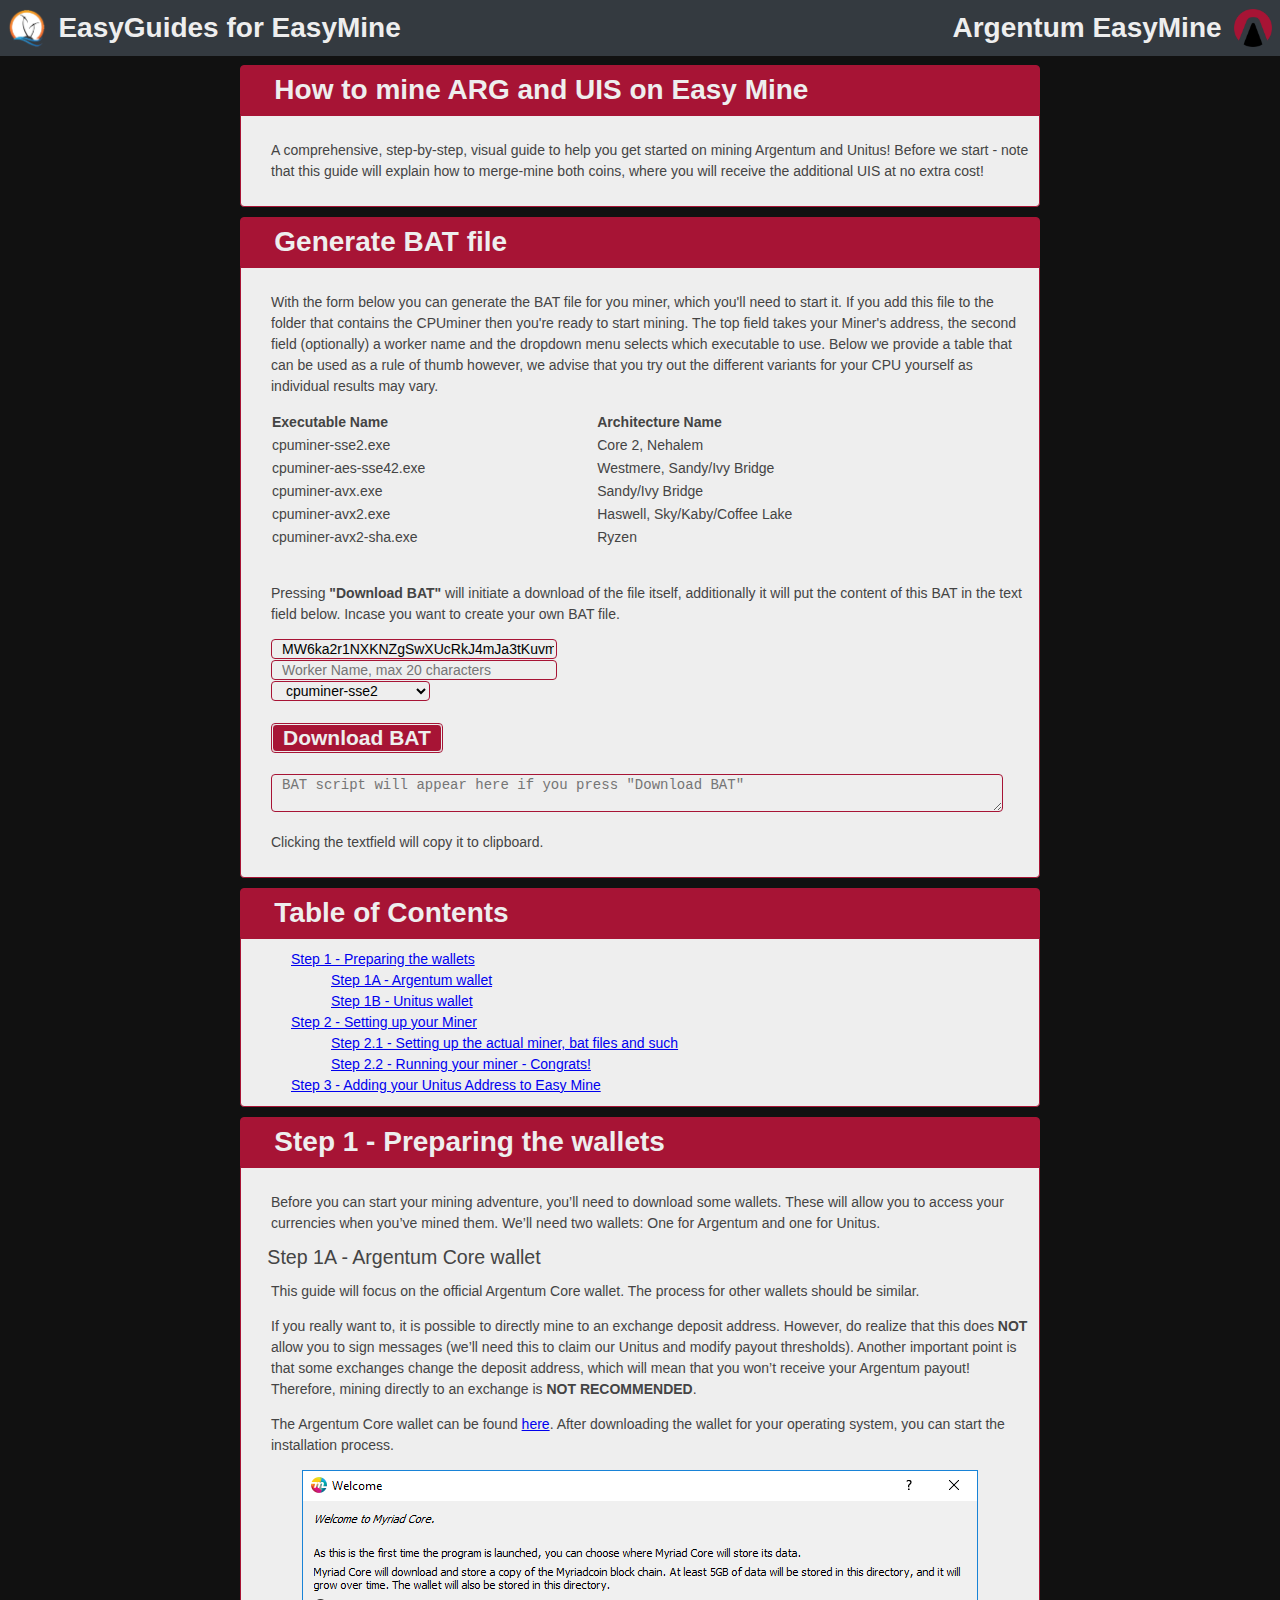
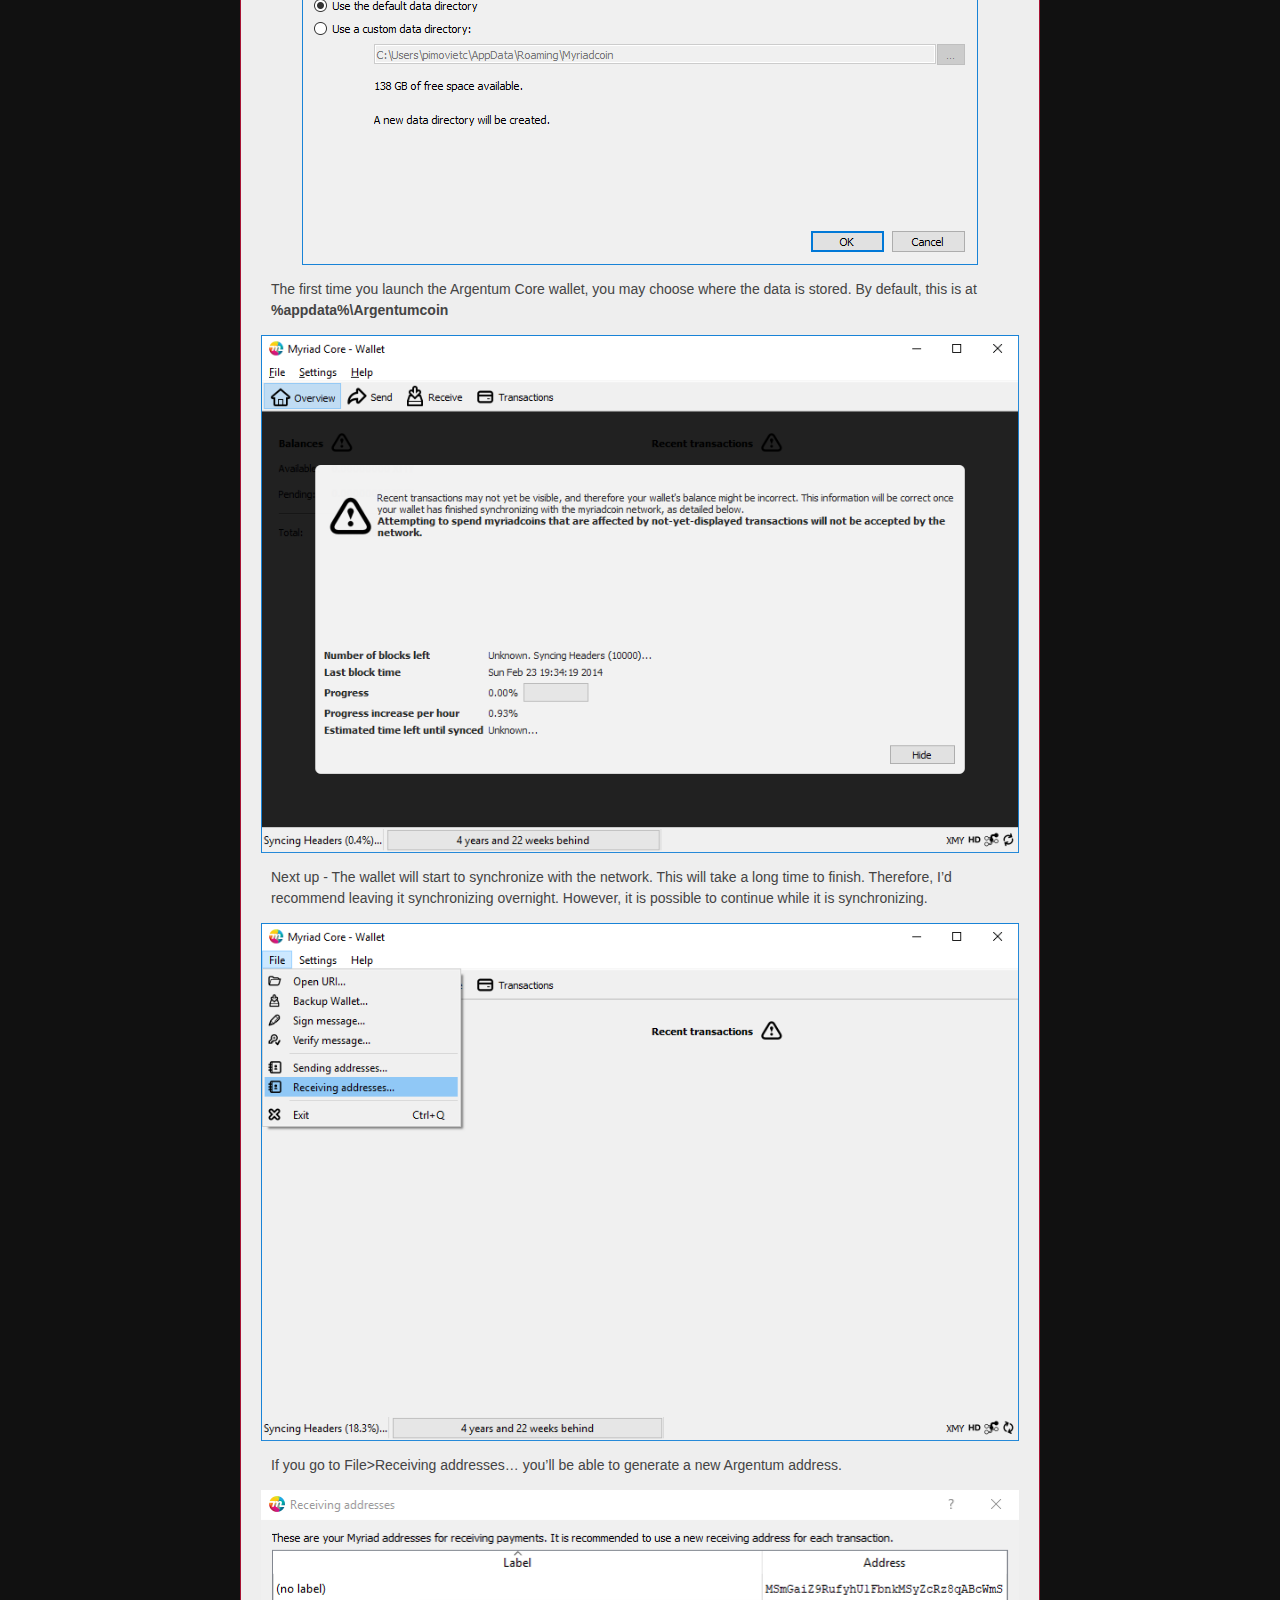
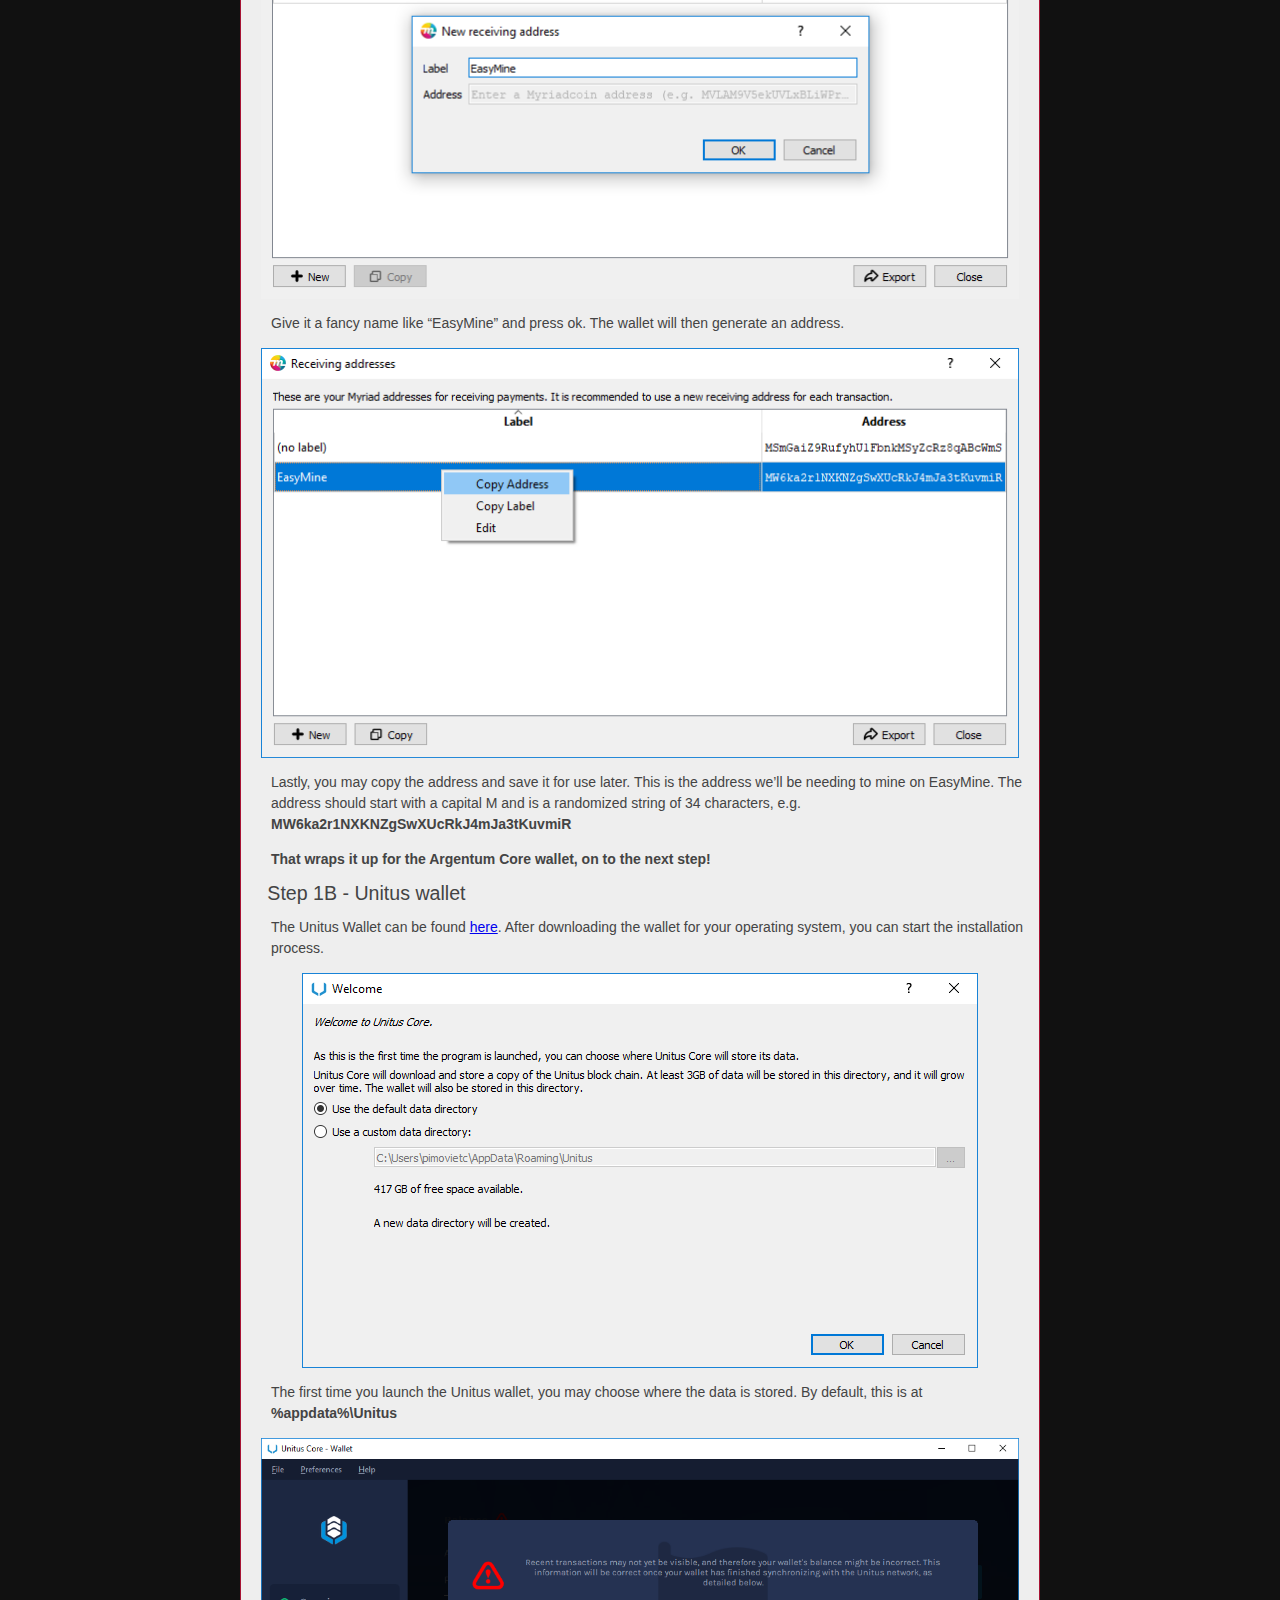
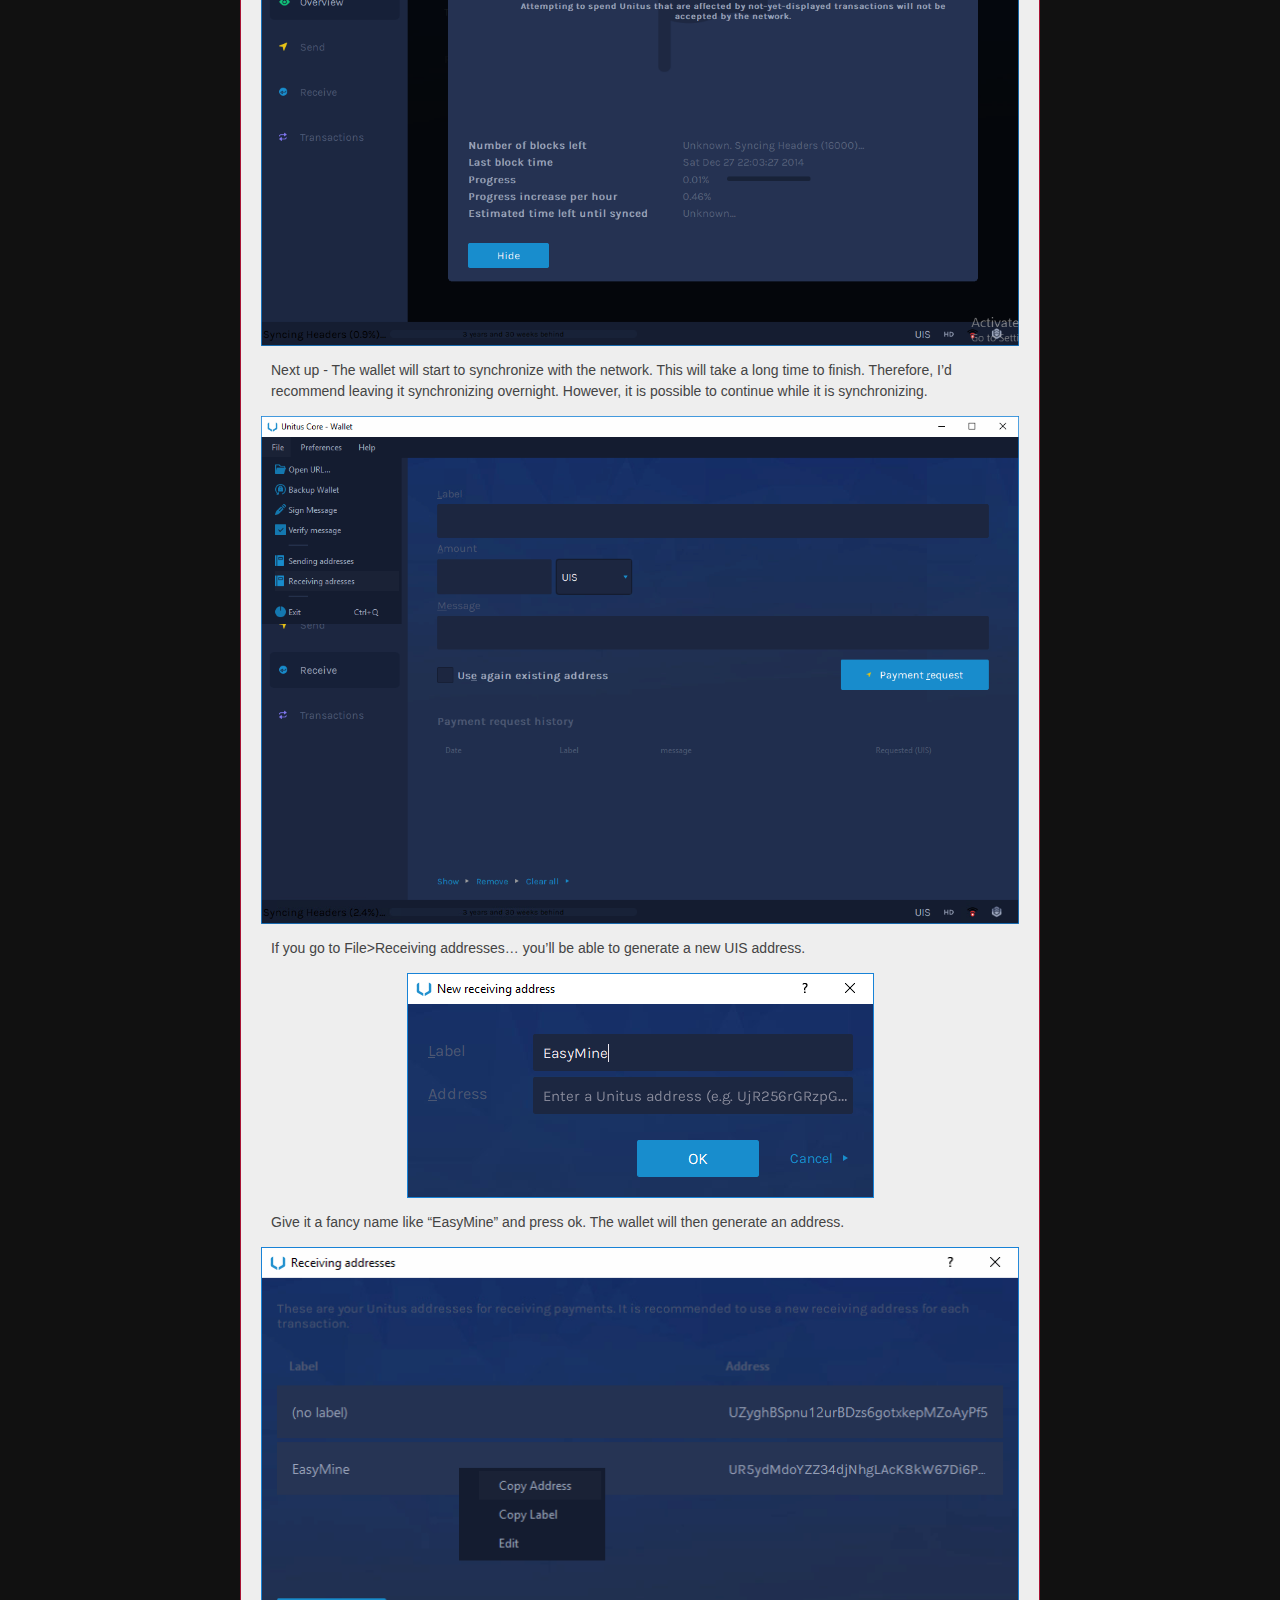
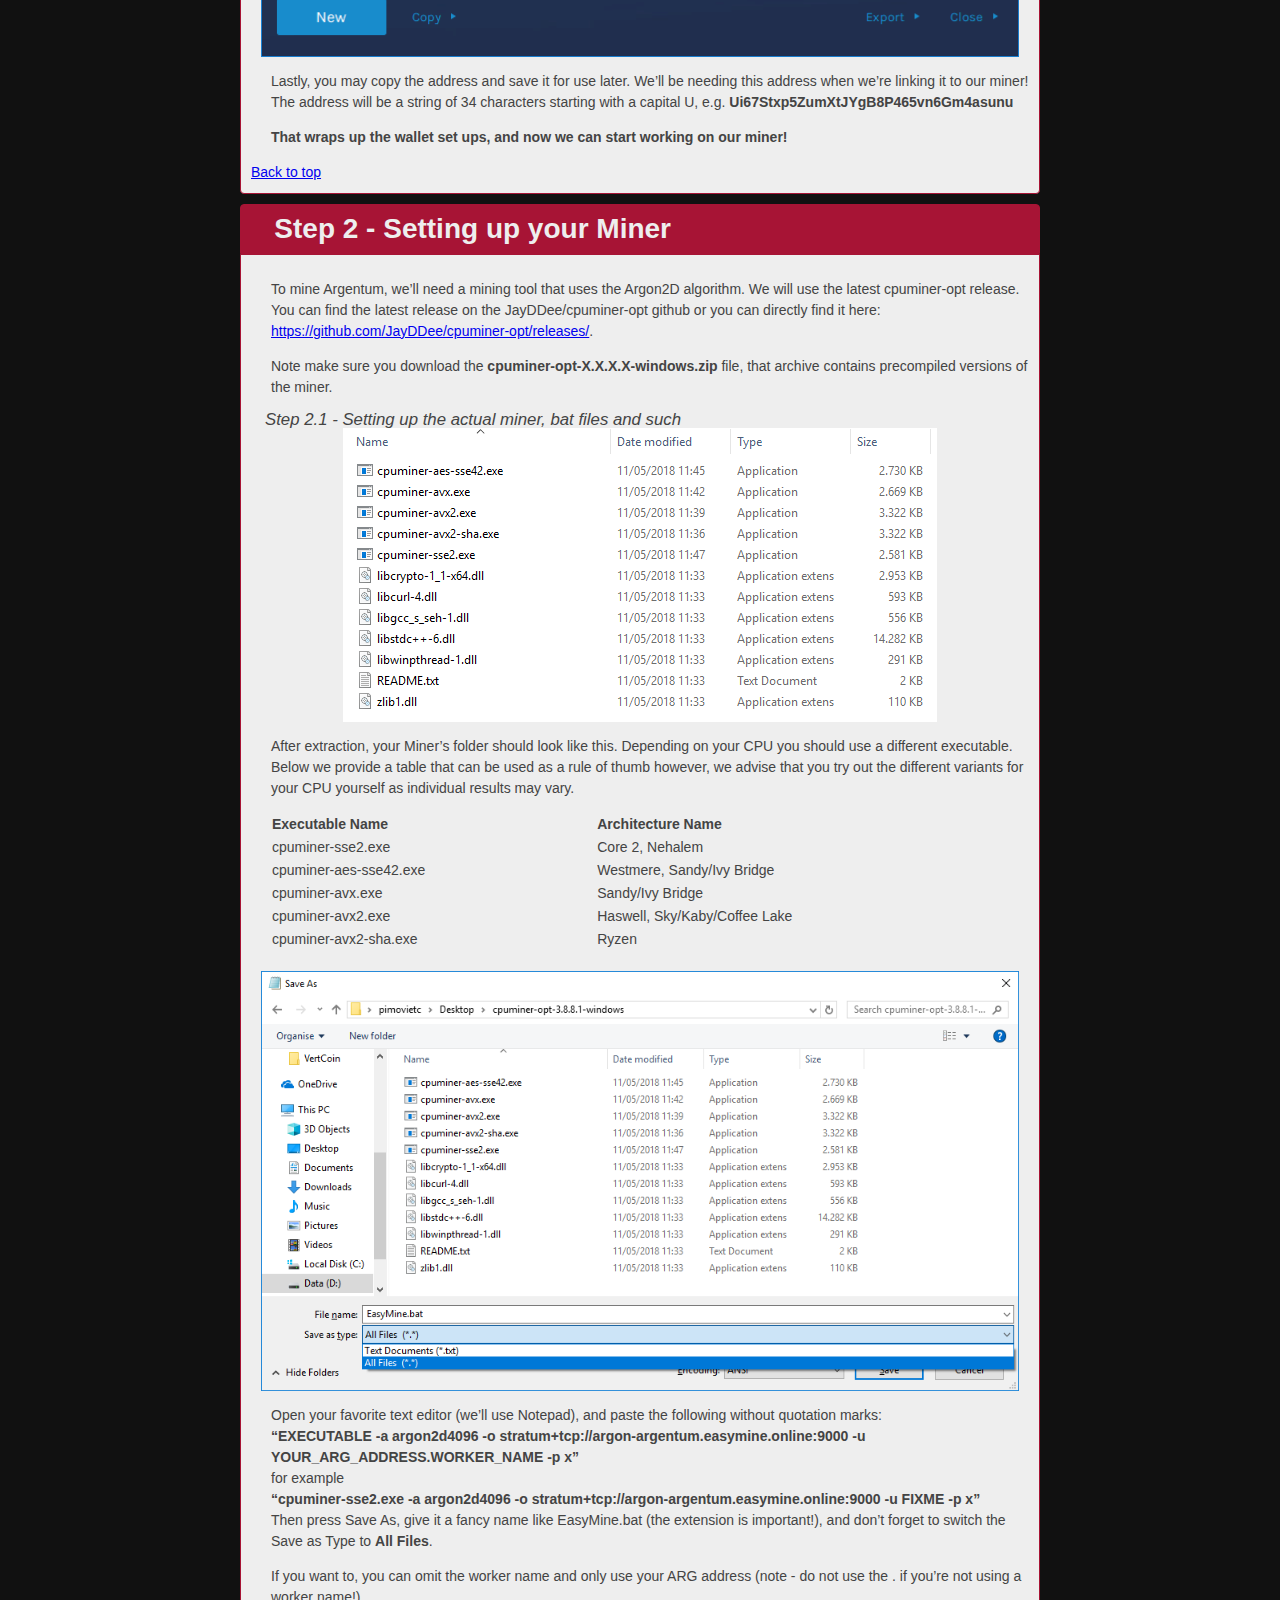
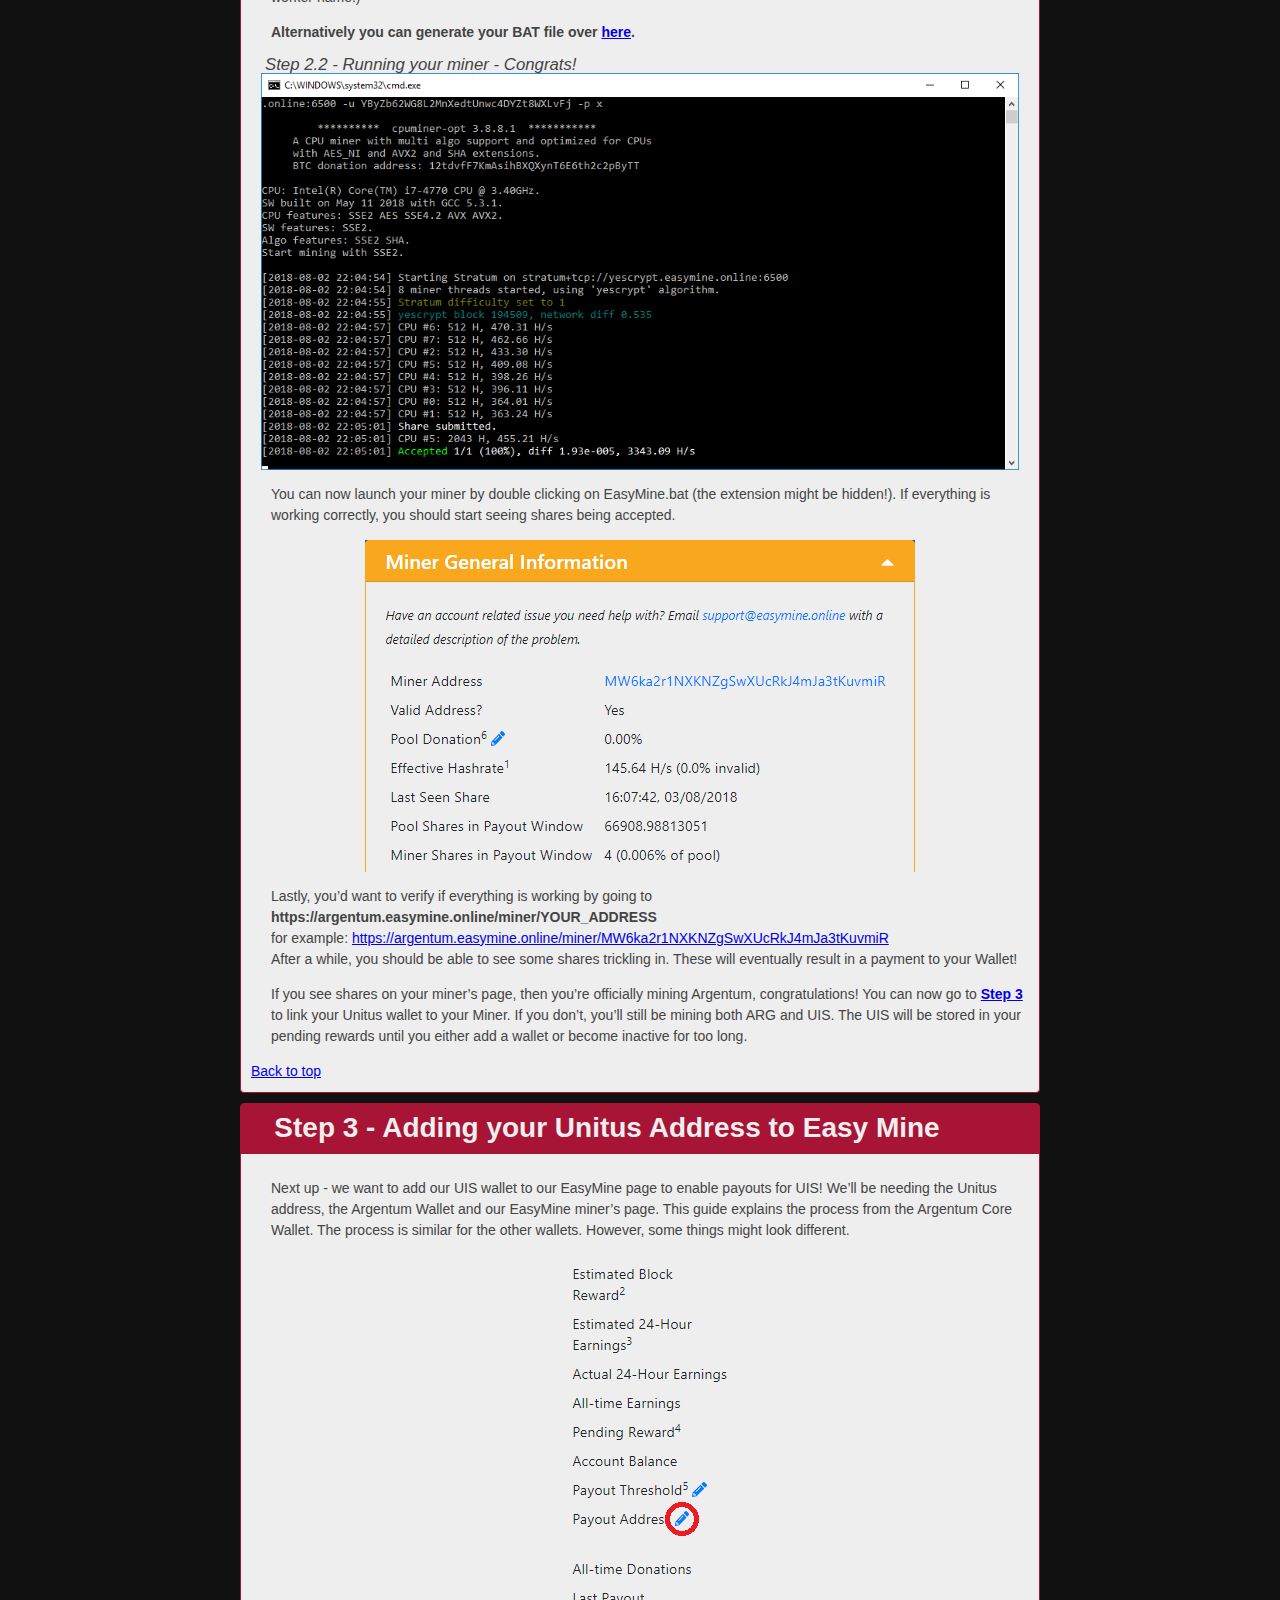
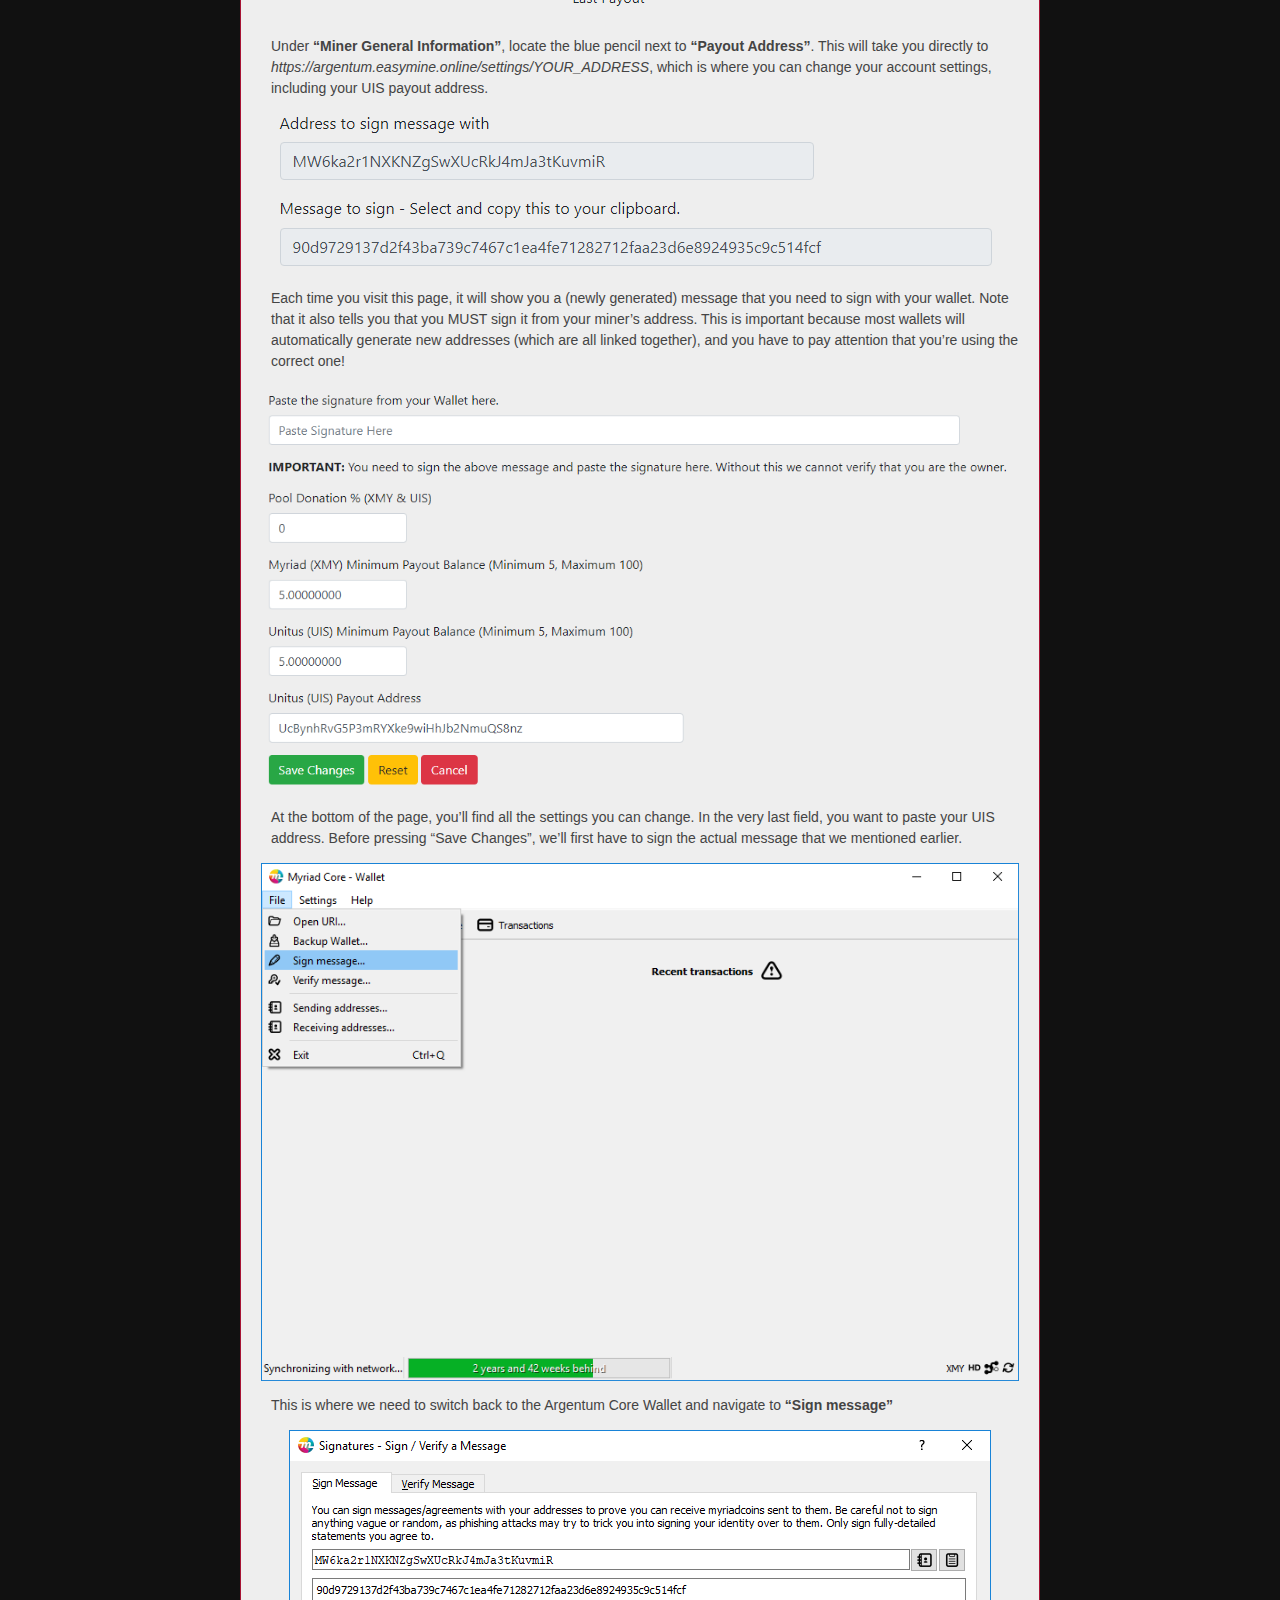
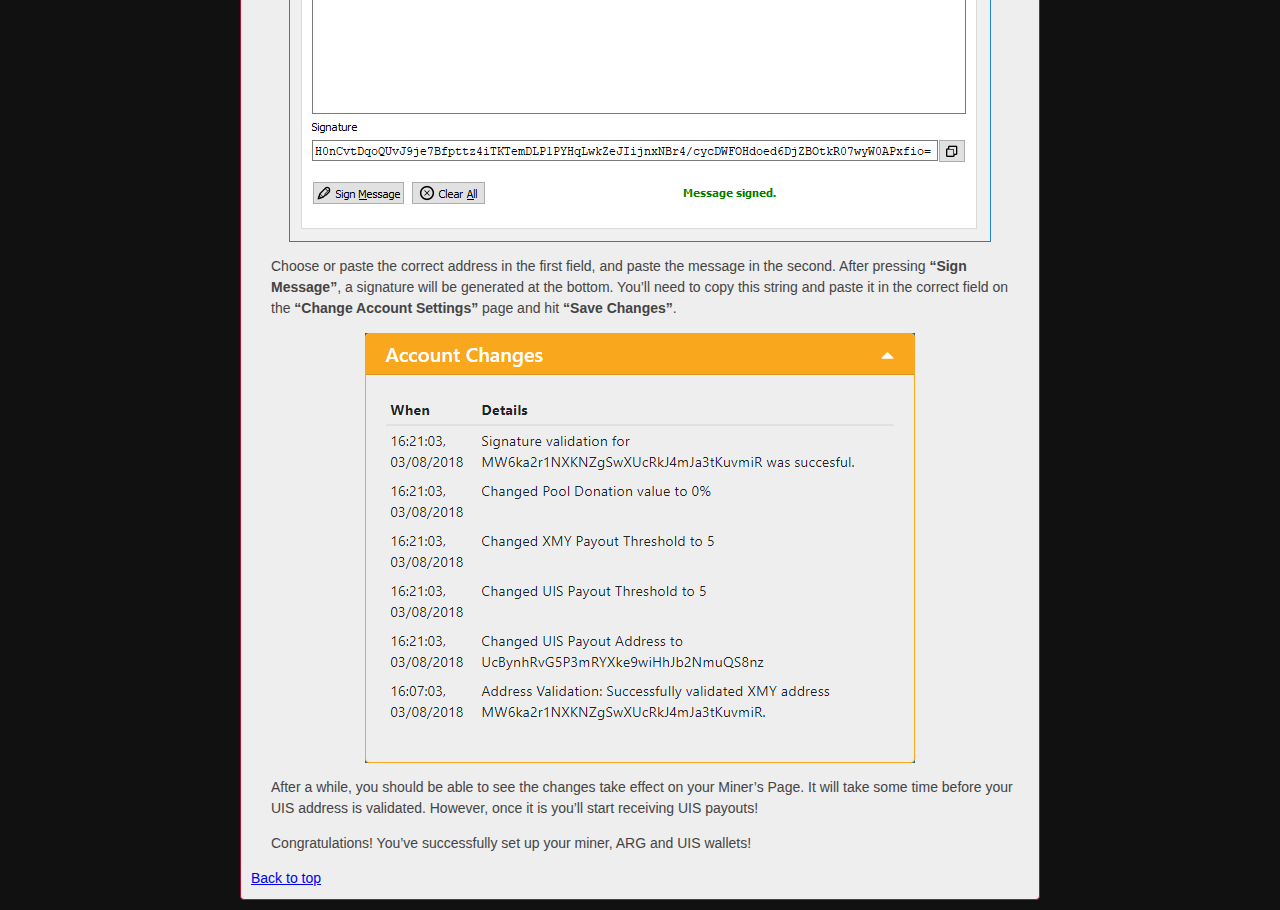
==== Argentum/index.htm @ 0eba46a5 "Argentum/Unitus Guide" ====
<!doctype html>

<html lang="en">
<head>
  <meta charset="utf-8">

  <title>How to mine ARG on Easy Mine</title>
  <meta name="description" content="Guide on how to mine on Easy Mine">

  <link rel="stylesheet" href="colors.css">
  <link rel="stylesheet" href="../guides.css">
  <script src="../generate.js"></script>

</head>

<body>
	<div class="navbar">
		<table>
			<tr>
				<td class="td_img"><a href="../"><img src="..\images\easymine.png" id="EasyGuides"/></a></td>
				<td><a href="../"><h1>EasyGuides for EasyMine</h1></a></td>
				<td align="right"><a href="https://argentum.easymine.online/" target="_blank"><h1>Argentum EasyMine</h1></a></td>
				<td class="td_img" align="right"><a href="https://argentum.easymine.online/" target="_blank"><img src="..\images\argentum.png" id="EasyMine" /></a></td>
			</tr>
		</table>
	</div>

	<div class="main">
	<a name="top"></a>
	<div class="header">
		<h1>How to mine ARG and UIS on Easy Mine</h1>
	</div>
	<div id="top" class="content">
		<p>A comprehensive, step-by-step, visual guide to help you get started on mining Argentum and Unitus! Before we start - note that this guide will explain how to merge-mine both coins, where you will receive the additional UIS at no extra cost!</p>
	</div>

	<a name="Generate"></a>
	<div class="header">
		<h1>Generate BAT file</h1>
	</div>
	<div id="generate" class="content">
		<p>With the form below you can generate the BAT file for you miner, which you'll need to start it. If you add this file to the folder that contains the CPUminer then you're ready to start mining. The top field takes your Miner's address, the second field (optionally) a worker name and the dropdown menu selects which executable to use. Below we provide a table that can be used as a rule of thumb however, we advise that you try out the different variants for your CPU yourself as individual results may vary.</p>

		<table class="in_guide_table">
				<tr>
					<th>Executable Name</th>
					<th>Architecture Name</th>
				</tr>
				<tr>
					<td>cpuminer-sse2.exe</td>
					<td>Core 2, Nehalem</td>
				</tr>
				<tr>
					<td>cpuminer-aes-sse42.exe</td>
					<td>Westmere, Sandy/Ivy Bridge </td>
				</tr>
				<tr>
					<td>cpuminer-avx.exe</td>
					<td>Sandy/Ivy Bridge</td>
				</tr>
				<tr>
					<td>cpuminer-avx2.exe</td>
					<td>Haswell, Sky/Kaby/Coffee Lake</td>
				</tr>
				<tr>
					<td>cpuminer-avx2-sha.exe</td>
					<td>Ryzen</td>
				</tr>
			</table>

		<p>Pressing <b>"Download BAT"</b> will initiate a download of the file itself, additionally it will put the content of this BAT in the text field below. Incase you want to create your own BAT file.</p>
		<form>
			<input type="text" class="field" name="address" id="address" maxlength="34" value="MW6ka2r1NXKNZgSwXUcRkJ4mJa3tKuvmiR"><br />
			<input type="text" class="field" name="worker" id="worker" maxlength="20" placeholder="Worker Name, max 20 characters"><br />
			<select id="cpu-zzz">
			  <option value="sse2">cpuminer-sse2</option>
			  <option value="avx">cpuminer-avx</option>
			  <option value="avx2">cpuminer-avx2</option>
			  <option value="avx2-sha">cpuminer-avx2-sha</option>
			  <option value="aes-sse42">cpuminer-aes-sse42</option>
			</select><br /><br />
			<div id="submitdiv"><button type="button" class="submit" onclick="download('ARG')">Download BAT</button></div><br /><br />
			<textarea id="output" readonly="readonly" placeholder="BAT script will appear here if you press &quot;Download BAT&quot;" onclick="this.focus();this.select();document.execCommand('copy');"></textarea>
			<p>Clicking the textfield will copy it to clipboard.</p>
		</form>
	</div>

	<div class="header">
		<h1>Table of Contents</h1>
	</div>
	<div id="toc_container" class="content">
		<ul class="toc_list">
	  		<li><a href="#Step1">Step 1 - Preparing the wallets</a>
			  	<ul>
			    	<li><a href="#Step1A">Step 1A - Argentum wallet</a></li>
			    	<li><a href="#Step1B">Step 1B - Unitus wallet</a></li>
			  	</ul>
			</li>
			<li><a href="#Step2">Step 2 - Setting up your Miner</a>
	    		<ul>
	    			<li><a href="#Step2.1">Step 2.1 - Setting up the actual miner, bat files and such</a></li>
	    			<li><a href="#Step2.2">Step 2.2 - Running your miner - Congrats!</a></li>
	    		</ul>
	    	</li>
			<li><a href="#Step3">Step 3 - Adding your Unitus Address to Easy Mine</a>
			</li>
		</ul>
	</div>

	<div class="header"><a name="Step1"></a>
		<h1>Step 1 - Preparing the wallets</h1>
	</div>
	<div id="div_step1" class="content">
		<p>Before you can start your mining adventure, you’ll need to download some wallets. These will allow you to access your currencies when you’ve mined them. We’ll need two wallets: One for Argentum and one for Unitus.</p>

		<a name="Step1A"></a>
		<h3>Step 1A - Argentum Core wallet</h3>
			<p>This guide will focus on the official Argentum Core wallet. The process for other wallets should be similar.</p>
			<p>If you really want to, it is possible to directly mine to an exchange deposit address. However, do realize that this does <b>NOT</b> allow you to sign messages (we’ll need this to claim our Unitus and modify payout thresholds). Another important point is that some exchanges change the deposit address, which will mean that you won’t receive your Argentum payout! Therefore, mining directly to an exchange is <b>NOT RECOMMENDED</b>.</p>
			<p>The Argentum Core wallet can be found <a href="https://github.com/myriadteam/argentum/releases/" target="_blank">here</a>. After downloading the wallet for your operating system, you can start the installation process.</p>

			<img src="images/step1a/step1.png" />
			<p>The first time you launch the Argentum Core wallet, you may choose where the data is stored. By default, this is at <b>%appdata%\Argentumcoin</b></p>
			<img src="images/step1a/step2.png" />
			<p>Next up - The wallet will start to synchronize with the network. This will take a long time to finish. Therefore, I’d recommend leaving it synchronizing overnight. However, it is possible to continue while it is synchronizing.</p>
			<img src="images/step1a/step3.png" />
			<p>If you go to File>Receiving addresses… you’ll be able to generate a new Argentum address.</p>
			<img src="images/step1a/step4.png" />
			<p>Give it a fancy name like “EasyMine” and press ok. The wallet will then generate an address.</p>
			<img src="images/step1a/step5.png" />
			<p>Lastly, you may copy the address and save it for use later. This is the address we’ll be needing to mine on EasyMine. The address should start with a capital M and is a randomized string of 34 characters, e.g. <b>MW6ka2r1NXKNZgSwXUcRkJ4mJa3tKuvmiR</b></p>
			<p><b>That wraps it up for the Argentum Core wallet, on to the next step!</b></p>

		<a name="Step1B"></a>
		<h3>Step 1B - Unitus wallet</h3>
			<p>The Unitus Wallet can be found <a href="https://unituscurrency.com/#wallets" target="_blank">here</a>. After downloading the wallet for your operating system, you can start the installation process.</p>

			<img src="../images/unitus/step1.png" />
			<p>The first time you launch the Unitus wallet, you may choose where the data is stored. By default, this is at <b>%appdata%\Unitus</b></p>
			<img src="../images/unitus/step2.png" />
			<p>Next up - The wallet will start to synchronize with the network. This will take a long time to finish. Therefore, I’d recommend leaving it synchronizing overnight. However, it is possible to continue while it is synchronizing.</p>
			<img src="../images/unitus/step3.png" />
			<p>If you go to File>Receiving addresses… you’ll be able to generate a new UIS address.</p>
			<img src="../images/unitus/step4.png" />
			<p>Give it a fancy name like “EasyMine” and press ok. The wallet will then generate an address.</p>
			<img src="../images/unitus/step5.png" />
			<p>Lastly, you may copy the address and save it for use later. We’ll be needing this address when we’re linking it to our miner! The address will be a string of 34 characters starting with a capital U, e.g. <b>Ui67Stxp5ZumXtJYgB8P465vn6Gm4asunu</b></p>
			<p><b>That wraps up the wallet set ups, and now we can start working on our miner!</b></p>
		<a href="#top">Back to top</a>
	</div>

	<div class="header"><a name="Step2"></a>
		<h1>Step 2 - Setting up your Miner</h1>
	</div>
	<div id="div_step2" class="content">
		<p>To mine Argentum, we’ll need a mining tool that uses the Argon2D algorithm. We will use the latest cpuminer-opt release. You can find the latest release on the JayDDee/cpuminer-opt github or you can directly find it here: <a href="https://github.com/JayDDee/cpuminer-opt/releases/" target="_blank">https://github.com/JayDDee/cpuminer-opt/releases/</a>.</p>
		<p>Note make sure you download the <b>cpuminer-opt-X.X.X.X-windows.zip</b> file, that archive contains precompiled versions of the miner.</p>

			<a name="Step2.1"></a>
			<h4>Step 2.1 - Setting up the actual miner, bat files and such</h4>
			<img src="images/step2/step2_miner_1.png" />
			<p>After extraction, your Miner’s folder should look like this. Depending on your CPU you should use a different executable. Below we provide a table that can be used as a rule of thumb however, we advise that you try out the different variants for your CPU yourself as individual results may vary.</p>
			<table class="in_guide_table">
				<tr>
					<th>Executable Name</th>
					<th>Architecture Name</th>
				</tr>
				<tr>
					<td>cpuminer-sse2.exe</td>
					<td>Core 2, Nehalem</td>
				</tr>
				<tr>
					<td>cpuminer-aes-sse42.exe</td>
					<td>Westmere, Sandy/Ivy Bridge </td>
				</tr>
				<tr>
					<td>cpuminer-avx.exe</td>
					<td>Sandy/Ivy Bridge</td>
				</tr>
				<tr>
					<td>cpuminer-avx2.exe</td>
					<td>Haswell, Sky/Kaby/Coffee Lake</td>
				</tr>
				<tr>
					<td>cpuminer-avx2-sha.exe</td>
					<td>Ryzen</td>
				</tr>
			</table>
			<img src="images/step2/step2_miner_2.png" />
			<p>Open your favorite text editor (we’ll use Notepad), and paste the following without quotation marks:<br />
				<b>“EXECUTABLE -a argon2d4096 -o stratum+tcp://argon-argentum.easymine.online:9000 -u YOUR_ARG_ADDRESS.WORKER_NAME -p x”</b><br />
				for example<br />
				<b>“cpuminer-sse2.exe -a argon2d4096 -o stratum+tcp://argon-argentum.easymine.online:9000 -u FIXME -p x”</b><br />
				Then press Save As, give it a fancy name like EasyMine.bat (the extension is important!), and don’t forget to switch the Save as Type to <b>All Files</b>.
			<p>If you want to, you can omit the worker name and only use your ARG address (note - do not use the . if you’re not using a worker name!)</p>
			<p><b>Alternatively you can generate your BAT file over <a href="#generate">here</a>.</b></p>

			<a name="Step2.2"></a>
			<h4>Step 2.2 - Running your miner - Congrats!</h4>
			<img src="images/step2/step2_miner_3.png" />
			<p>You can now launch your miner by double clicking on EasyMine.bat (the extension might be hidden!). If everything is working correctly, you should start seeing shares being accepted.</p>
			<img src="images/step2/step2_miner_4.png" />
			<p>Lastly, you’d want to verify if everything is working by going to <b>https://argentum.easymine.online/miner/YOUR_ADDRESS</b><br />
				for example: <a href="https://argentum.easymine.online/miner/MW6ka2r1NXKNZgSwXUcRkJ4mJa3tKuvmiR" target="_blank">https://argentum.easymine.online/miner/MW6ka2r1NXKNZgSwXUcRkJ4mJa3tKuvmiR</a><br />
				After a while, you should be able to see some shares trickling in. These will eventually result in a payment to your Wallet!</p>

			<p>If you see shares on your miner’s page, then you’re officially mining Argentum, congratulations! You can now go to <a href="#Step3"><b>Step 3</b></a> to link your Unitus wallet to your Miner. If you don’t, you’ll still be mining both ARG and UIS. The UIS will be stored in your pending rewards until you either add a wallet or become inactive for too long.</p>
		<a href="#top">Back to top</a>
	</div>

	<div class="header"><a name="Step3"></a>
		<h1>Step 3 - Adding your Unitus Address to Easy Mine</h1>
	</div>
	<div id="div_step3" class="content">
		<p>Next up - we want to add our UIS wallet to our EasyMine page to enable payouts for UIS! We’ll be needing the Unitus address, the Argentum Wallet and our EasyMine miner’s page. This guide explains the process from the Argentum Core Wallet. The process is similar for the other wallets. However, some things might look different.</p>

		<img src="images/step3/step3_page_1.png" />
		<p>Under <b>“Miner General Information”</b>, locate the blue pencil next to <b>“Payout Address”</b>. This will take you directly to <i>https://argentum.easymine.online/settings/YOUR_ADDRESS</i>, which is where you can change your account settings, including your UIS payout address.</p>
		<img src="images/step3/step3_page_2.png" />
		<p>Each time you visit this page, it will show you a (newly generated) message that you need to sign with your wallet. Note that it also tells you that you MUST sign it from your miner’s address. This is important because most wallets will automatically generate new addresses (which are all linked together), and you have to pay attention that you’re using the correct one!</p>
		<img src="images/step3/step3_page_2a.png" />
		<p>At the bottom of the page, you’ll find all the settings you can change. In the very last field, you want to paste your UIS address. Before pressing “Save Changes”, we’ll first have to sign the actual message that we mentioned earlier.</p>
		<img src="images/step3/step3_page_3.png" />
		<p>This is where we need to switch back to the Argentum Core Wallet and navigate to <b>“Sign message”</b></p>
		<img src="images/step3/step3_page_4.png" />
		<p>Choose or paste the correct address in the first field, and paste the message in the second. After pressing <b>“Sign Message”</b>, a signature will be generated at the bottom. You’ll need to copy this string and paste it in the correct field on the <b>“Change Account Settings”</b> page and hit <b>“Save Changes”</b>.</p>
		<img src="images/step3/step3_page_5.png" />
		<p>After a while, you should be able to see the changes take effect on your Miner’s Page. It will take some time before your UIS address is validated. However, once it is you’ll start receiving UIS payouts!</p>
		<p>Congratulations! You’ve successfully set up your miner, ARG and UIS wallets!</p>

		<a href="#top">Back to top</a>
	</div>
</div>
</body>
</html>
---- Argentum/colors.css ----
:root {
    --colorbg: #111;
    --colortheme: #A71435;
    --colorlight: #eee;
    --colortext: #444;
}

body{
    background-color: var(--colorbg);
    color: var(--colortext);
}

h1, .h1{color: var(--colorlight);}
h2, .h2{color: #fff}

.content, .header, #generate input, #generate textarea, #submitdiv, select {
    border-color: var(--colortheme);
}

.content {
    background-color: var(--colorlight);
}

.header {
    background-color: var(--colortheme);
}

#generate .submit {
    background-color: var(--colortheme);
    color: var(--colorlight);
    border-color: var(--colorlight);
}
---- guides.css ----
* {
    margin: 0;
    
    border: 0;
    outline: 0;
    font-size: 100%;
    vertical-align: baseline;
    background: transparent;
}

table {
    table-layout: auto;
    border-spacing: 0px;
    width: 100%;
    height: 100%
}

html{font-family: Calibri, Arial, sans-serif; overflow-y:scroll; min-width:1000px}
body{font-size:14px; line-height:1.5em}

h1, h2, h3, h4{margin: 0 .833em; font-weight:bold; line-height:1em; }
h1, .h1{font-size:2em;}
h2, .h2{font-size:1.6em;}
h3, .h3{font-size:1.4em; font-weight:lighter}
h4, .h4{font-size:1.2em; font-weight:lighter; font-style: italic;}

p{margin:1em 0; padding-left: 20px;}
small{font-size:.833em}
em, i{font-style:italic}
strong, b{font-weight:bold}
code, pre{font-family:monospace}

a{text-decoration:underline}
a:hover, a:focus{text-decoration:none}
a:hover, a:active{outline:none}

img {
    max-width: calc(100% - 20px);
    display: block;
    margin: 0 auto;

}

#toc_container li, #toc_container ul, #toc_container ul li{
    list-style: outside none none !important;
}

.content {
    padding: 10px;

    margin: auto;
    border-style: solid;
    border-width: 1px;
    border-bottom-left-radius: .25rem;
    border-bottom-right-radius: .25rem;

    margin-bottom: 10px;
    overflow: hidden;
}

.header {
    height: 2em;
    padding: 10px;

    margin: auto;
    border-style: solid;
    border-width: 1px;
    border-top-right-radius: .25rem;
    border-top-left-radius: .25rem;
}

.main {
    max-width: 800px;
    margin: auto;
    margin-top: 4.625em;
}

.navbar {
    background-color: #343a40;
    overflow: hidden;
    position: fixed;
    top: 0;
    width: 99%;
    height: 4em;
    padding-left: 0.5%;
    padding-right: 0.5%;
}

.navbar img {
    height: 3em;
    max-width: 100%
    
}

.navbar #EasyGuides {
    float: left;
}

.navbar #EasyMine {
    float: right;
}

.navbar td {
    vertical-align: middle;
    padding: 0;
    white-space: nowrap;

}

.navbar h1 {
    margin: 0;
    padding-left: 10px;
    padding-right: 10px;
}

.navbar a {
    text-decoration:none
}

.td_img {
    width: 3em;
    
}

#generate input, #generate textarea, select {
    border-style: solid;
    border-width: 1px;
    padding-left: 10px;
    margin-left: 20px;
    border-radius: .25rem;
}

#generate .field {
    width: 35%;
}

#generate .submit {
    font-size: 1.5em;
    font-weight: bolder;
    border-style: solid;
    border-width: 1px;
    padding-left: 10px;
    padding-right: 10px;
    border-radius: .25rem;
}

#generate #output {
    width: calc(100% - 60px);
}

#submitdiv {
    display: inline-block;
    border-style: solid;
    border-width: 1px;
    border-radius: .25rem;
    margin-left: 20px;
}

.in_guide_table {
    padding: 20px;
    padding-top: 0px;
}

.in_guide_table th {
    text-align: left;
}
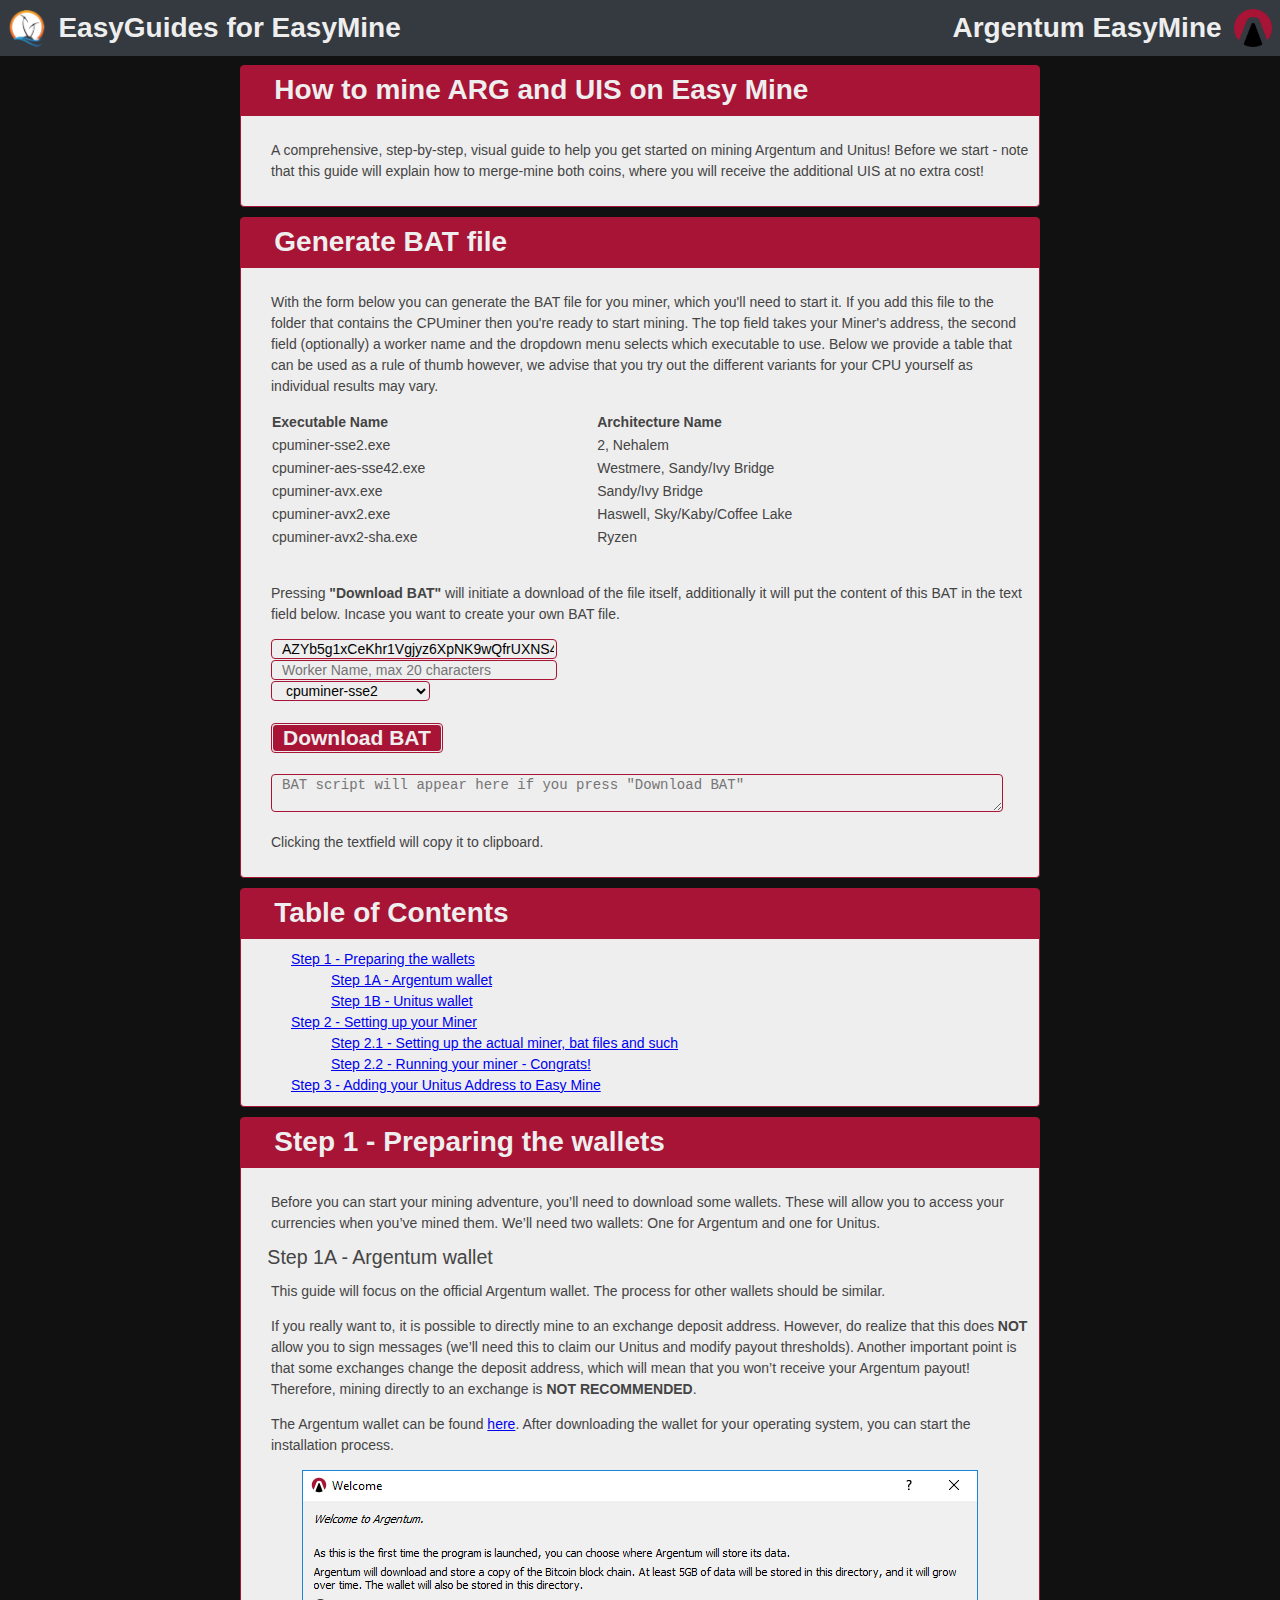
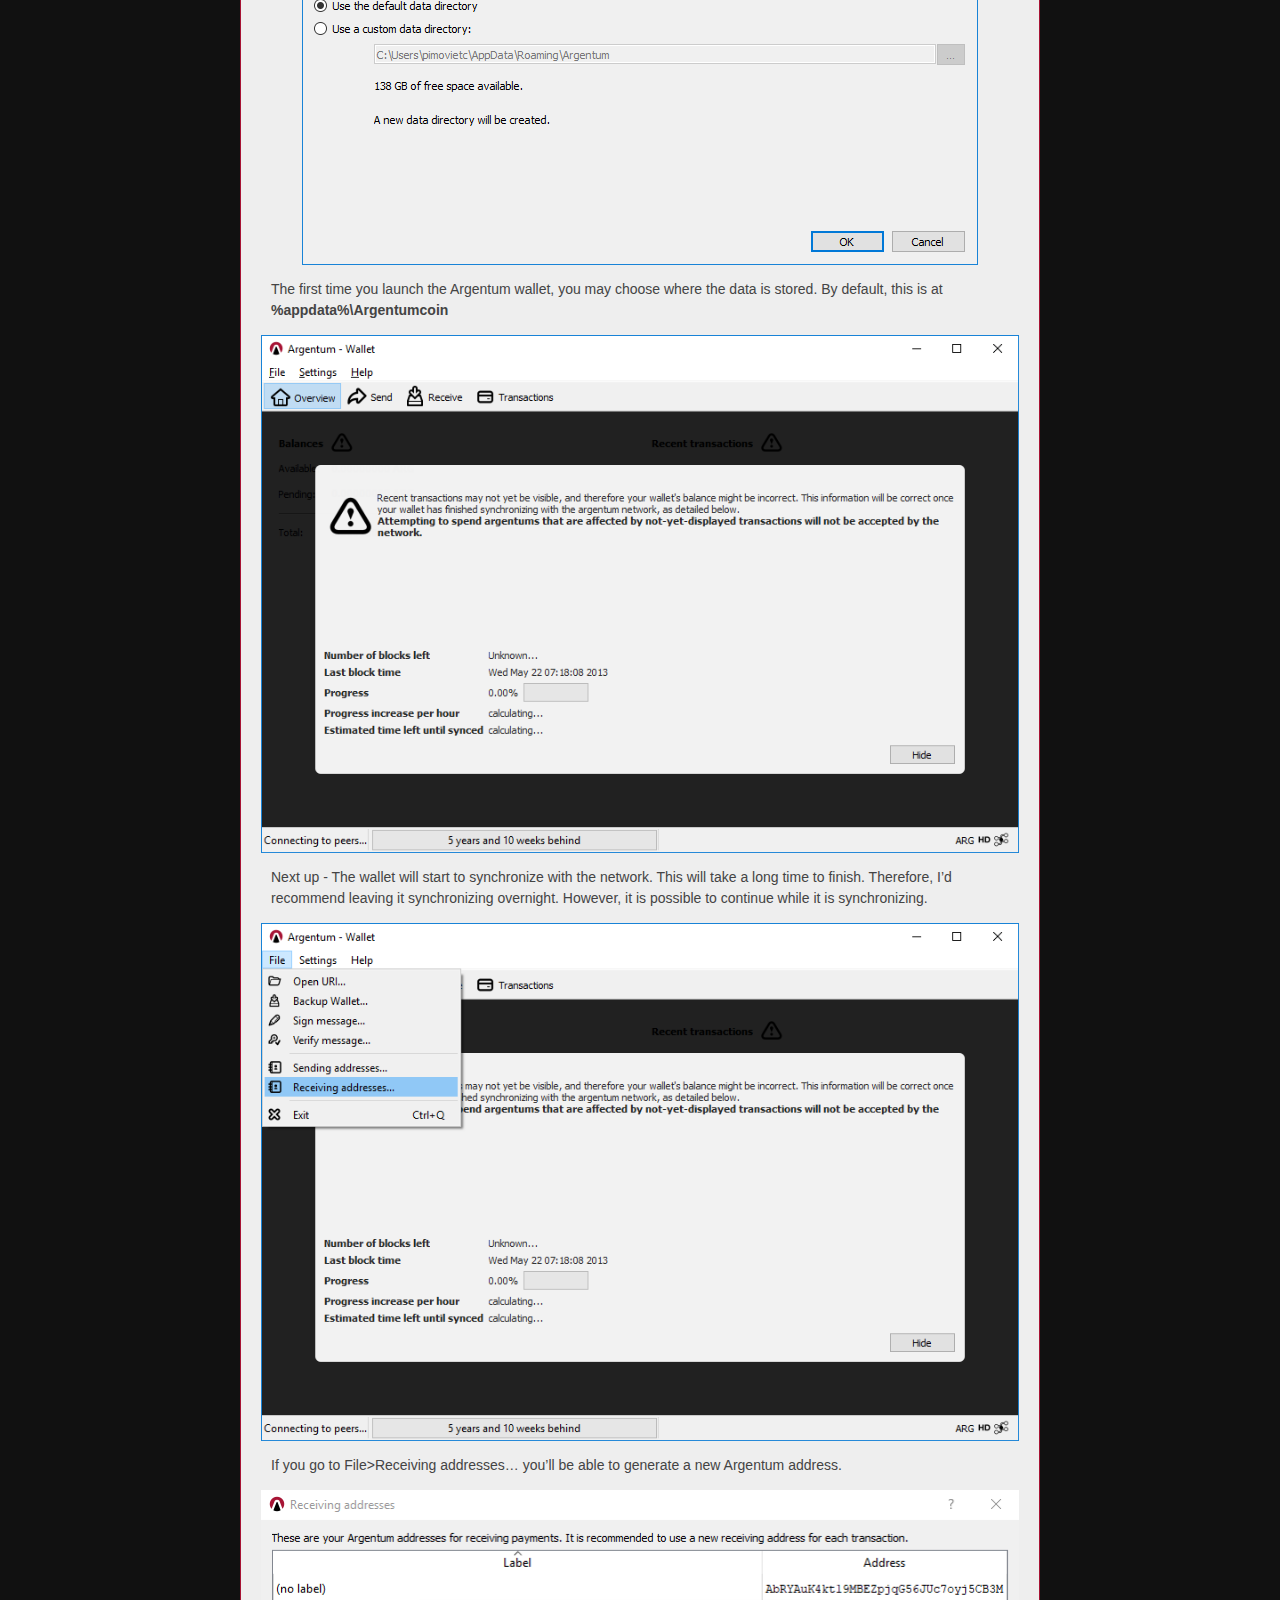
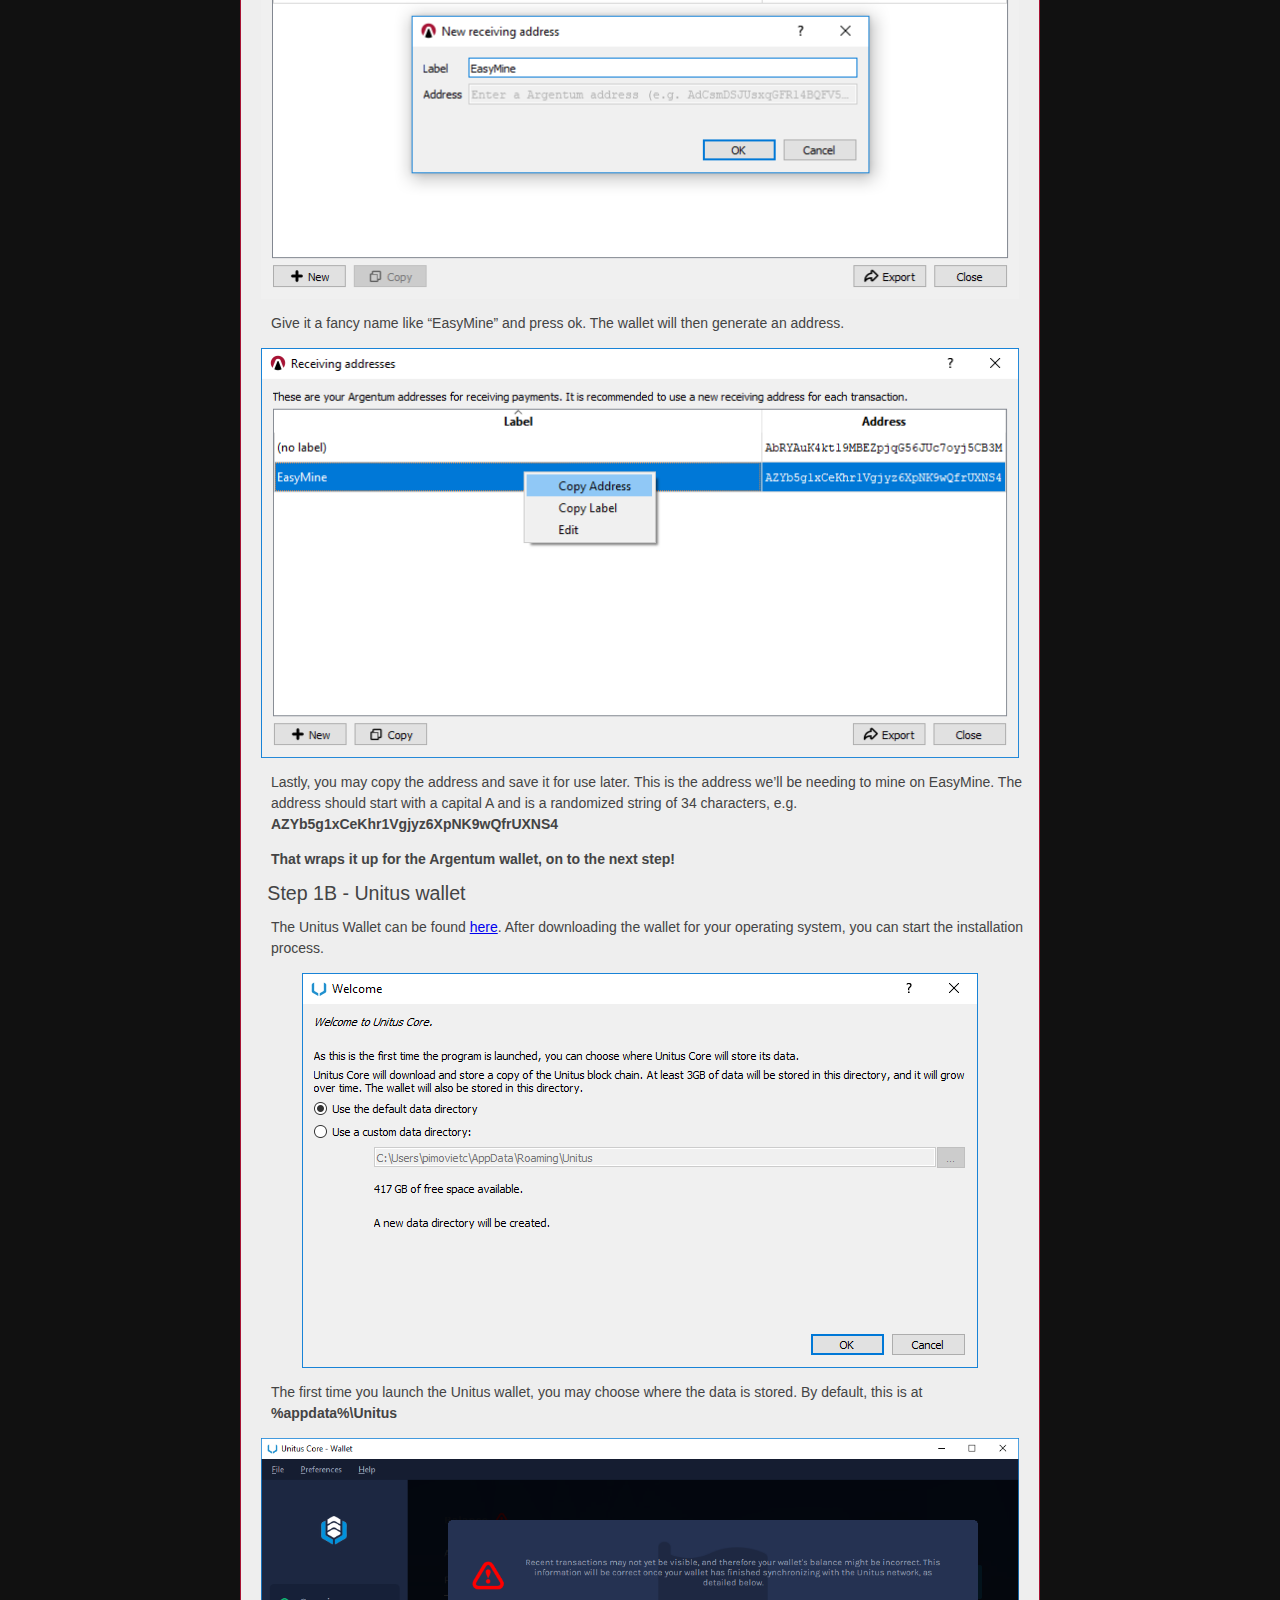
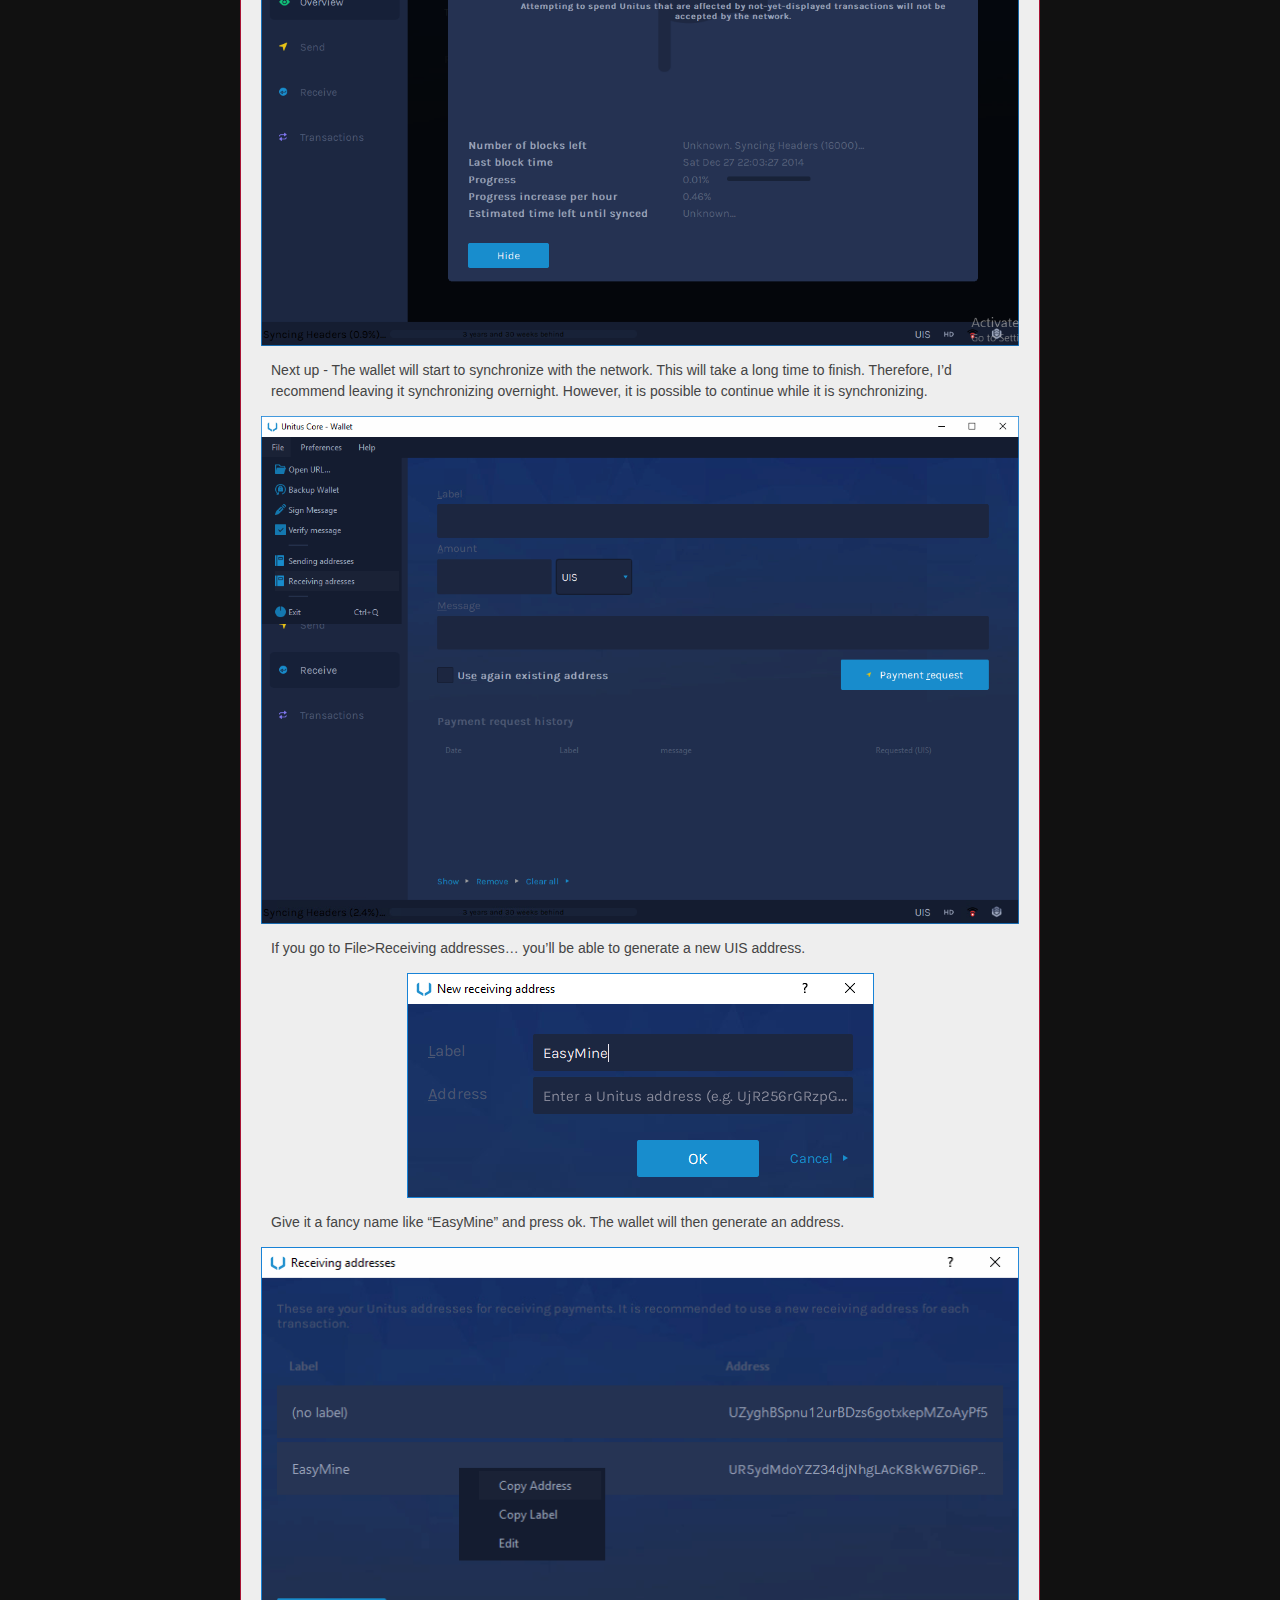
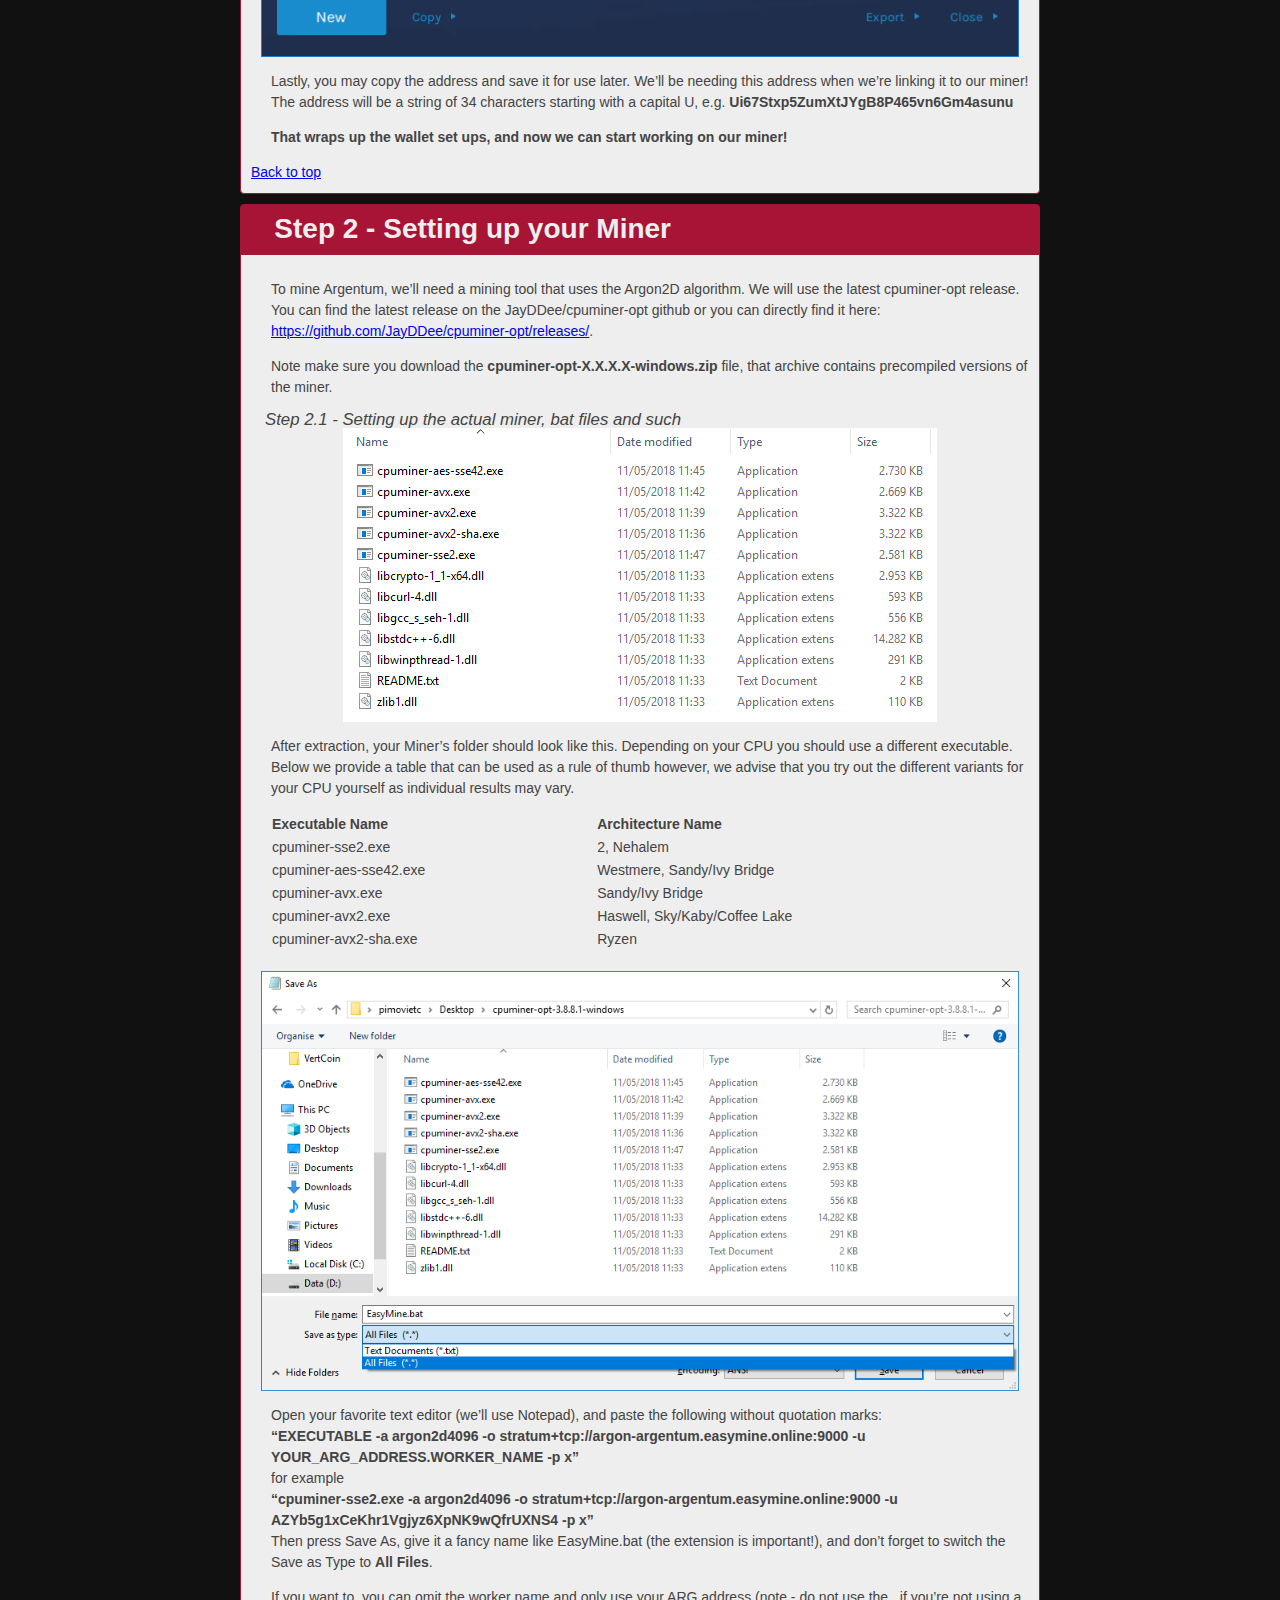
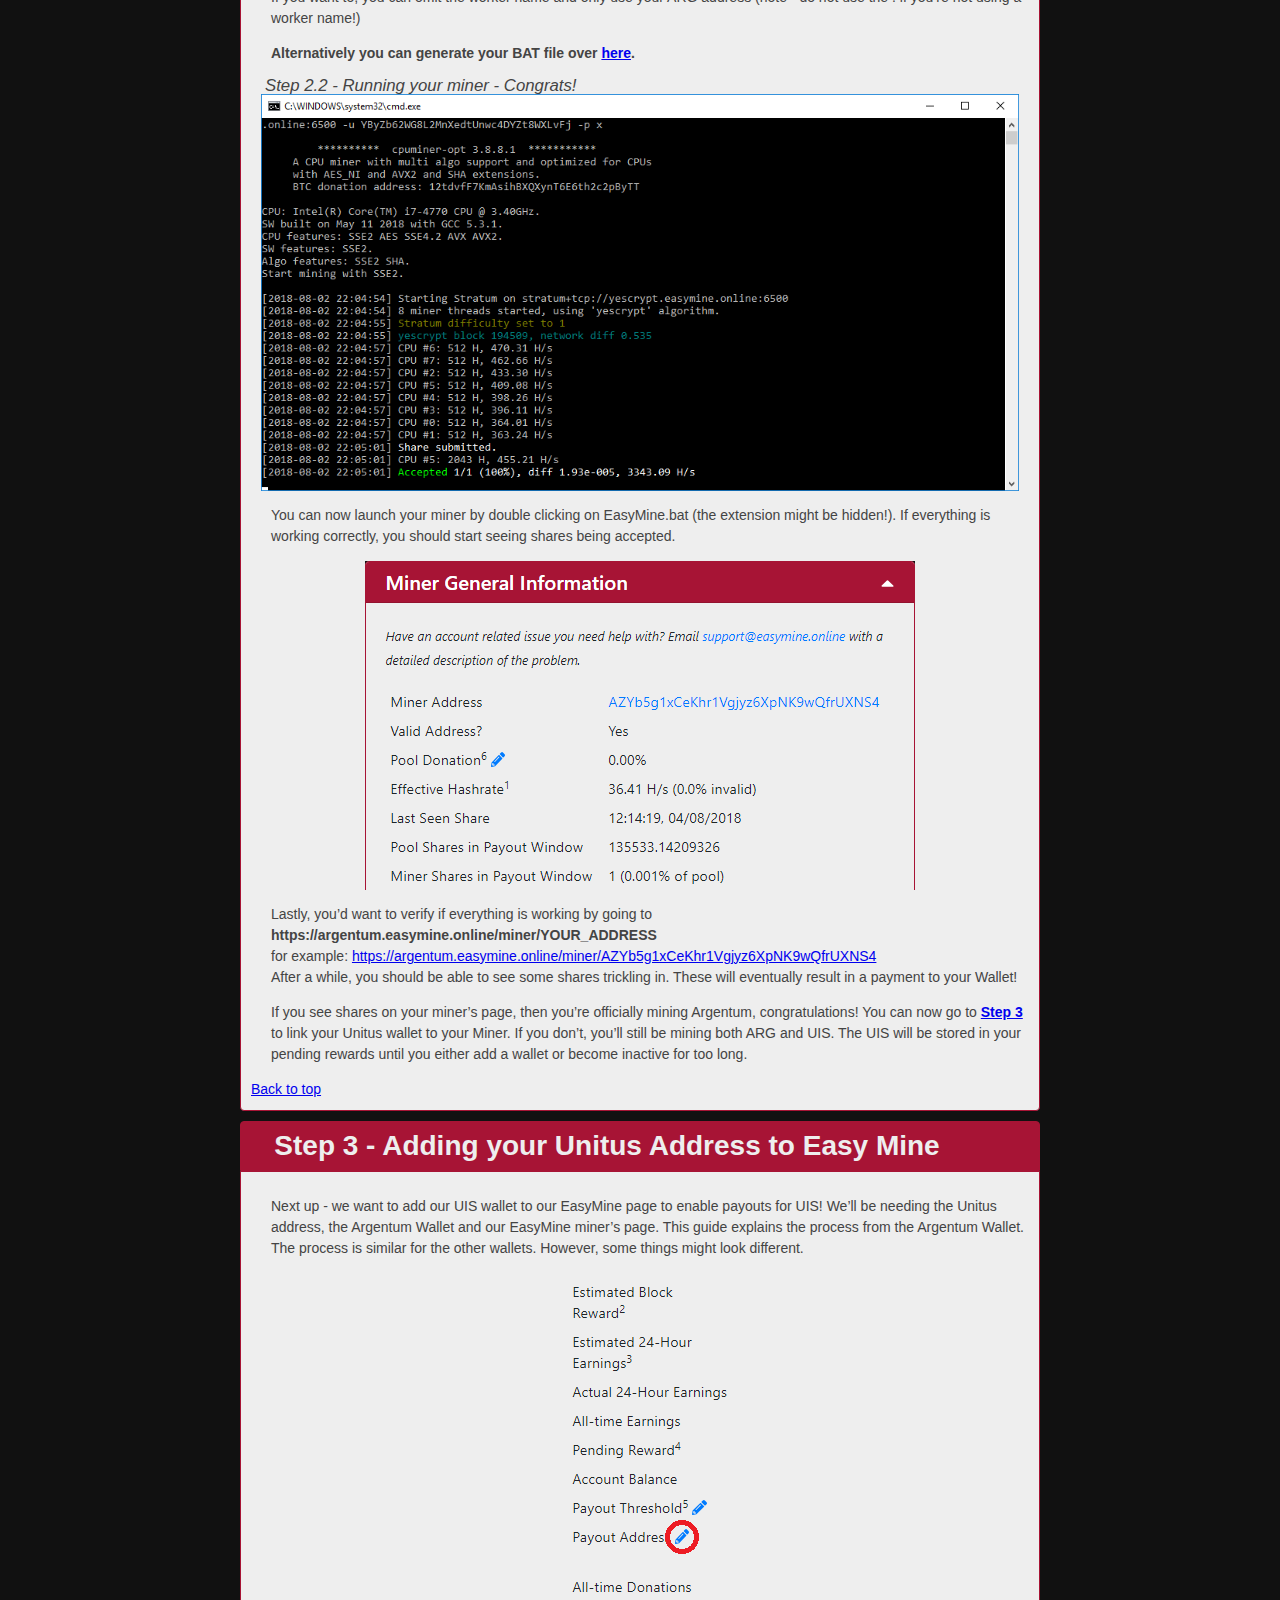
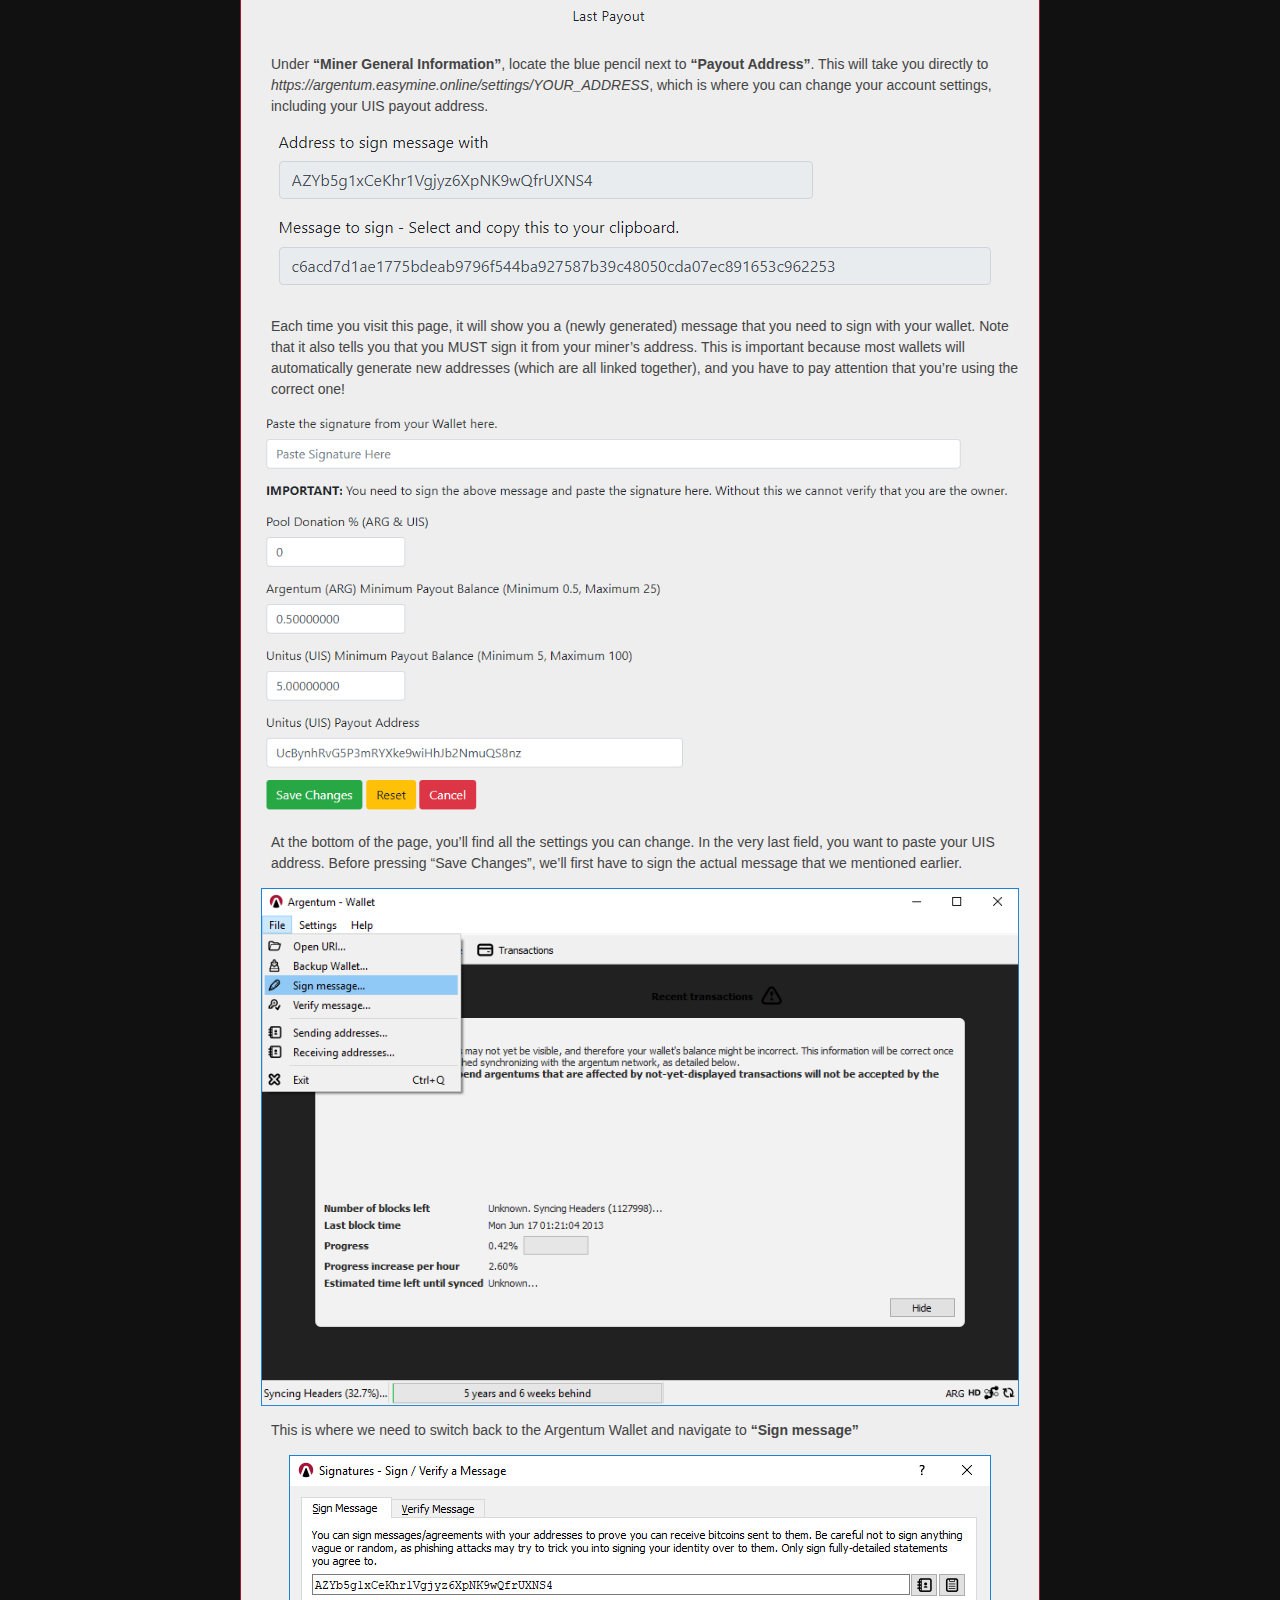
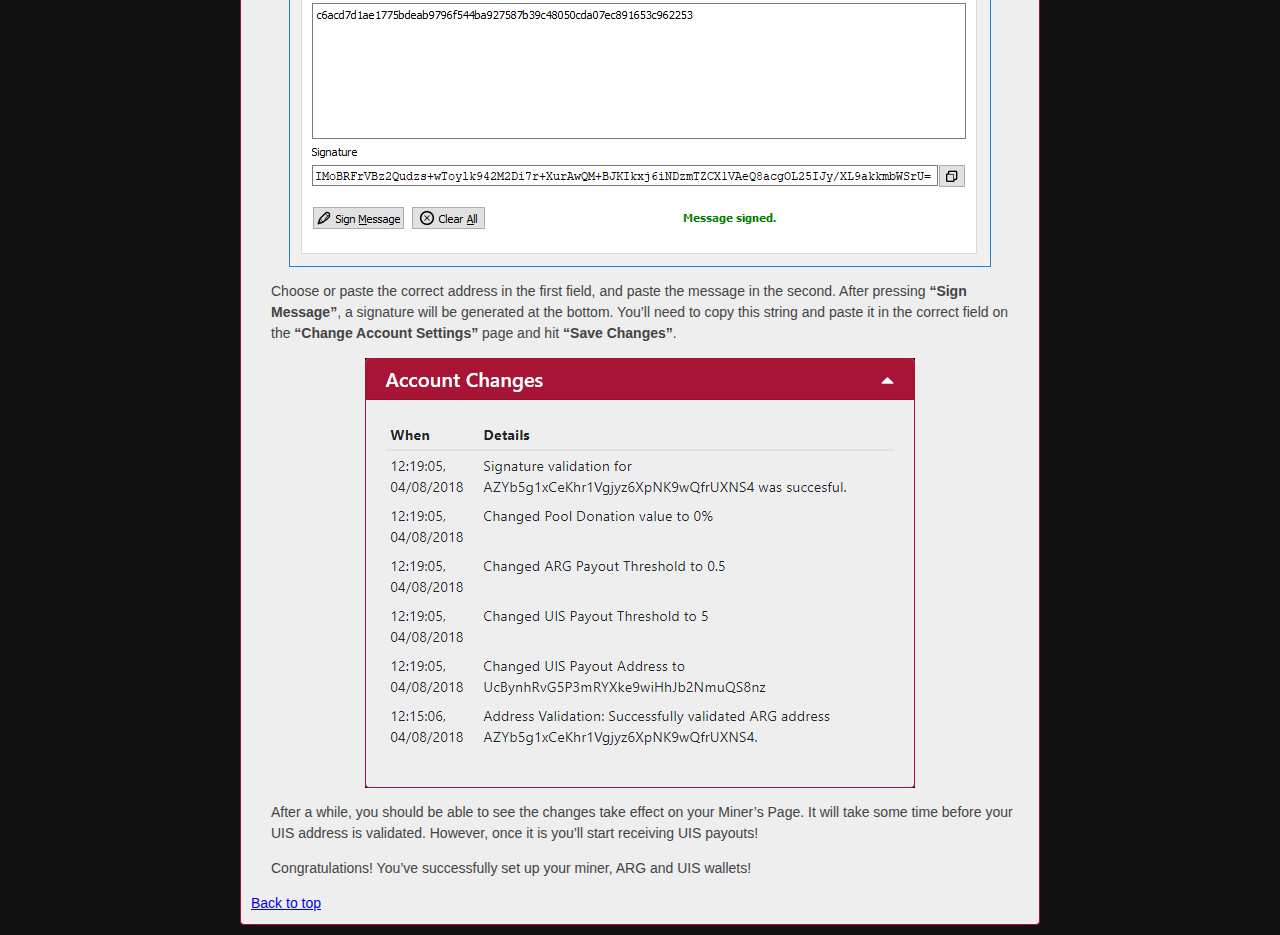
==== commit 49b32bf2: "Finished ARG/UIS guides" ====
--- a/Argentum/index.htm
+++ b/Argentum/index.htm
@@ -48,7 +48,7 @@
 				</tr>
 				<tr>
 					<td>cpuminer-sse2.exe</td>
-					<td>Core 2, Nehalem</td>
+					<td> 2, Nehalem</td>
 				</tr>
 				<tr>
 					<td>cpuminer-aes-sse42.exe</td>
@@ -70,7 +70,7 @@
 
 		<p>Pressing <b>"Download BAT"</b> will initiate a download of the file itself, additionally it will put the content of this BAT in the text field below. Incase you want to create your own BAT file.</p>
 		<form>
-			<input type="text" class="field" name="address" id="address" maxlength="34" value="MW6ka2r1NXKNZgSwXUcRkJ4mJa3tKuvmiR"><br />
+			<input type="text" class="field" name="address" id="address" maxlength="34" value="AZYb5g1xCeKhr1Vgjyz6XpNK9wQfrUXNS4"><br />
 			<input type="text" class="field" name="worker" id="worker" maxlength="20" placeholder="Worker Name, max 20 characters"><br />
 			<select id="cpu-zzz">
 			  <option value="sse2">cpuminer-sse2</option>
@@ -114,13 +114,13 @@
 		<p>Before you can start your mining adventure, you’ll need to download some wallets. These will allow you to access your currencies when you’ve mined them. We’ll need two wallets: One for Argentum and one for Unitus.</p>
 
 		<a name="Step1A"></a>
-		<h3>Step 1A - Argentum Core wallet</h3>
-			<p>This guide will focus on the official Argentum Core wallet. The process for other wallets should be similar.</p>
+		<h3>Step 1A - Argentum  wallet</h3>
+			<p>This guide will focus on the official Argentum  wallet. The process for other wallets should be similar.</p>
 			<p>If you really want to, it is possible to directly mine to an exchange deposit address. However, do realize that this does <b>NOT</b> allow you to sign messages (we’ll need this to claim our Unitus and modify payout thresholds). Another important point is that some exchanges change the deposit address, which will mean that you won’t receive your Argentum payout! Therefore, mining directly to an exchange is <b>NOT RECOMMENDED</b>.</p>
-			<p>The Argentum Core wallet can be found <a href="https://github.com/myriadteam/argentum/releases/" target="_blank">here</a>. After downloading the wallet for your operating system, you can start the installation process.</p>
+			<p>The Argentum  wallet can be found <a href="https://github.com/argentumproject/argentum/releases" target="_blank">here</a>. After downloading the wallet for your operating system, you can start the installation process.</p>
 
 			<img src="images/step1a/step1.png" />
-			<p>The first time you launch the Argentum Core wallet, you may choose where the data is stored. By default, this is at <b>%appdata%\Argentumcoin</b></p>
+			<p>The first time you launch the Argentum  wallet, you may choose where the data is stored. By default, this is at <b>%appdata%\Argentumcoin</b></p>
 			<img src="images/step1a/step2.png" />
 			<p>Next up - The wallet will start to synchronize with the network. This will take a long time to finish. Therefore, I’d recommend leaving it synchronizing overnight. However, it is possible to continue while it is synchronizing.</p>
 			<img src="images/step1a/step3.png" />
@@ -128,8 +128,8 @@
 			<img src="images/step1a/step4.png" />
 			<p>Give it a fancy name like “EasyMine” and press ok. The wallet will then generate an address.</p>
 			<img src="images/step1a/step5.png" />
-			<p>Lastly, you may copy the address and save it for use later. This is the address we’ll be needing to mine on EasyMine. The address should start with a capital M and is a randomized string of 34 characters, e.g. <b>MW6ka2r1NXKNZgSwXUcRkJ4mJa3tKuvmiR</b></p>
-			<p><b>That wraps it up for the Argentum Core wallet, on to the next step!</b></p>
+			<p>Lastly, you may copy the address and save it for use later. This is the address we’ll be needing to mine on EasyMine. The address should start with a capital A and is a randomized string of 34 characters, e.g. <b>AZYb5g1xCeKhr1Vgjyz6XpNK9wQfrUXNS4</b></p>
+			<p><b>That wraps it up for the Argentum  wallet, on to the next step!</b></p>
 
 		<a name="Step1B"></a>
 		<h3>Step 1B - Unitus wallet</h3>
@@ -167,7 +167,7 @@
 				</tr>
 				<tr>
 					<td>cpuminer-sse2.exe</td>
-					<td>Core 2, Nehalem</td>
+					<td> 2, Nehalem</td>
 				</tr>
 				<tr>
 					<td>cpuminer-aes-sse42.exe</td>
@@ -190,7 +190,7 @@
 			<p>Open your favorite text editor (we’ll use Notepad), and paste the following without quotation marks:<br />
 				<b>“EXECUTABLE -a argon2d4096 -o stratum+tcp://argon-argentum.easymine.online:9000 -u YOUR_ARG_ADDRESS.WORKER_NAME -p x”</b><br />
 				for example<br />
-				<b>“cpuminer-sse2.exe -a argon2d4096 -o stratum+tcp://argon-argentum.easymine.online:9000 -u FIXME -p x”</b><br />
+				<b>“cpuminer-sse2.exe -a argon2d4096 -o stratum+tcp://argon-argentum.easymine.online:9000 -u AZYb5g1xCeKhr1Vgjyz6XpNK9wQfrUXNS4 -p x”</b><br />
 				Then press Save As, give it a fancy name like EasyMine.bat (the extension is important!), and don’t forget to switch the Save as Type to <b>All Files</b>.
 			<p>If you want to, you can omit the worker name and only use your ARG address (note - do not use the . if you’re not using a worker name!)</p>
 			<p><b>Alternatively you can generate your BAT file over <a href="#generate">here</a>.</b></p>
@@ -201,7 +201,7 @@
 			<p>You can now launch your miner by double clicking on EasyMine.bat (the extension might be hidden!). If everything is working correctly, you should start seeing shares being accepted.</p>
 			<img src="images/step2/step2_miner_4.png" />
 			<p>Lastly, you’d want to verify if everything is working by going to <b>https://argentum.easymine.online/miner/YOUR_ADDRESS</b><br />
-				for example: <a href="https://argentum.easymine.online/miner/MW6ka2r1NXKNZgSwXUcRkJ4mJa3tKuvmiR" target="_blank">https://argentum.easymine.online/miner/MW6ka2r1NXKNZgSwXUcRkJ4mJa3tKuvmiR</a><br />
+				for example: <a href="https://argentum.easymine.online/miner/AZYb5g1xCeKhr1Vgjyz6XpNK9wQfrUXNS4" target="_blank">https://argentum.easymine.online/miner/AZYb5g1xCeKhr1Vgjyz6XpNK9wQfrUXNS4</a><br />
 				After a while, you should be able to see some shares trickling in. These will eventually result in a payment to your Wallet!</p>
 
 			<p>If you see shares on your miner’s page, then you’re officially mining Argentum, congratulations! You can now go to <a href="#Step3"><b>Step 3</b></a> to link your Unitus wallet to your Miner. If you don’t, you’ll still be mining both ARG and UIS. The UIS will be stored in your pending rewards until you either add a wallet or become inactive for too long.</p>
@@ -212,7 +212,7 @@
 		<h1>Step 3 - Adding your Unitus Address to Easy Mine</h1>
 	</div>
 	<div id="div_step3" class="content">
-		<p>Next up - we want to add our UIS wallet to our EasyMine page to enable payouts for UIS! We’ll be needing the Unitus address, the Argentum Wallet and our EasyMine miner’s page. This guide explains the process from the Argentum Core Wallet. The process is similar for the other wallets. However, some things might look different.</p>
+		<p>Next up - we want to add our UIS wallet to our EasyMine page to enable payouts for UIS! We’ll be needing the Unitus address, the Argentum Wallet and our EasyMine miner’s page. This guide explains the process from the Argentum  Wallet. The process is similar for the other wallets. However, some things might look different.</p>
 
 		<img src="images/step3/step3_page_1.png" />
 		<p>Under <b>“Miner General Information”</b>, locate the blue pencil next to <b>“Payout Address”</b>. This will take you directly to <i>https://argentum.easymine.online/settings/YOUR_ADDRESS</i>, which is where you can change your account settings, including your UIS payout address.</p>
@@ -221,7 +221,7 @@
 		<img src="images/step3/step3_page_2a.png" />
 		<p>At the bottom of the page, you’ll find all the settings you can change. In the very last field, you want to paste your UIS address. Before pressing “Save Changes”, we’ll first have to sign the actual message that we mentioned earlier.</p>
 		<img src="images/step3/step3_page_3.png" />
-		<p>This is where we need to switch back to the Argentum Core Wallet and navigate to <b>“Sign message”</b></p>
+		<p>This is where we need to switch back to the Argentum  Wallet and navigate to <b>“Sign message”</b></p>
 		<img src="images/step3/step3_page_4.png" />
 		<p>Choose or paste the correct address in the first field, and paste the message in the second. After pressing <b>“Sign Message”</b>, a signature will be generated at the bottom. You’ll need to copy this string and paste it in the correct field on the <b>“Change Account Settings”</b> page and hit <b>“Save Changes”</b>.</p>
 		<img src="images/step3/step3_page_5.png" />
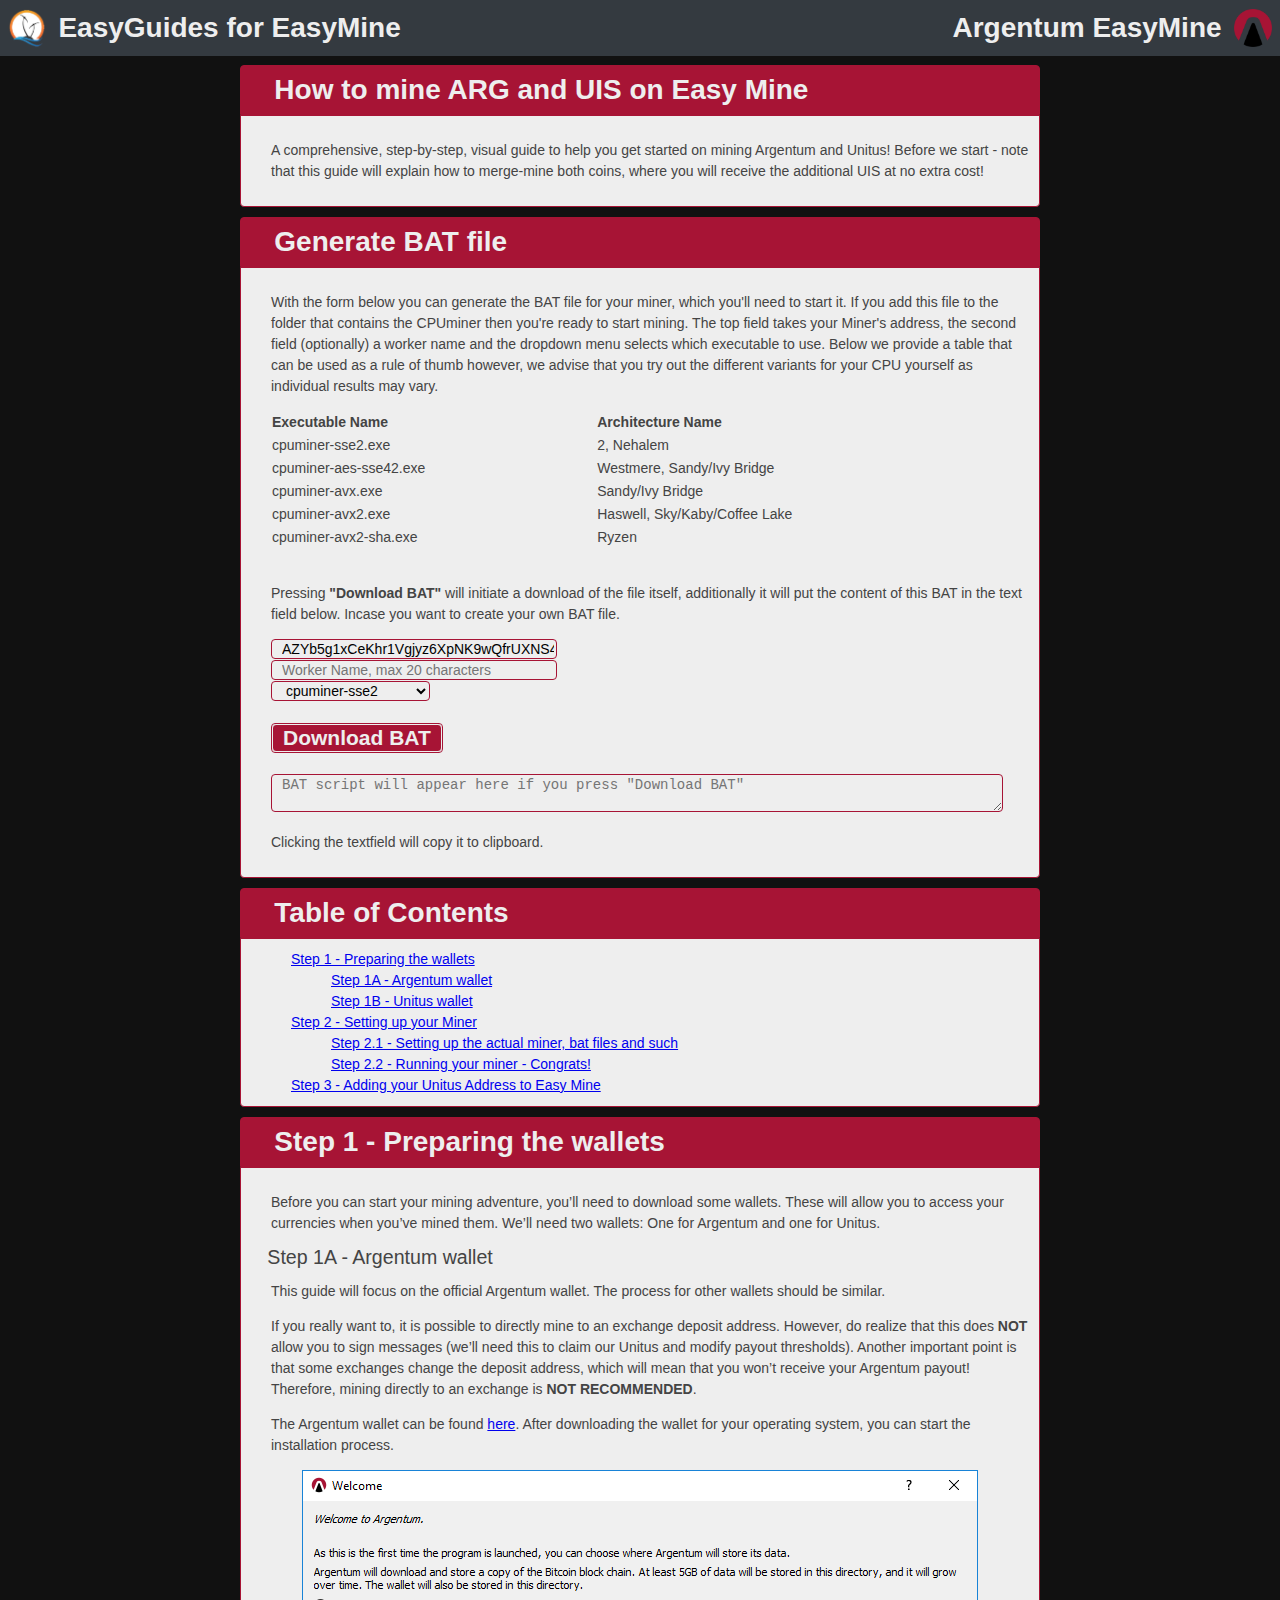
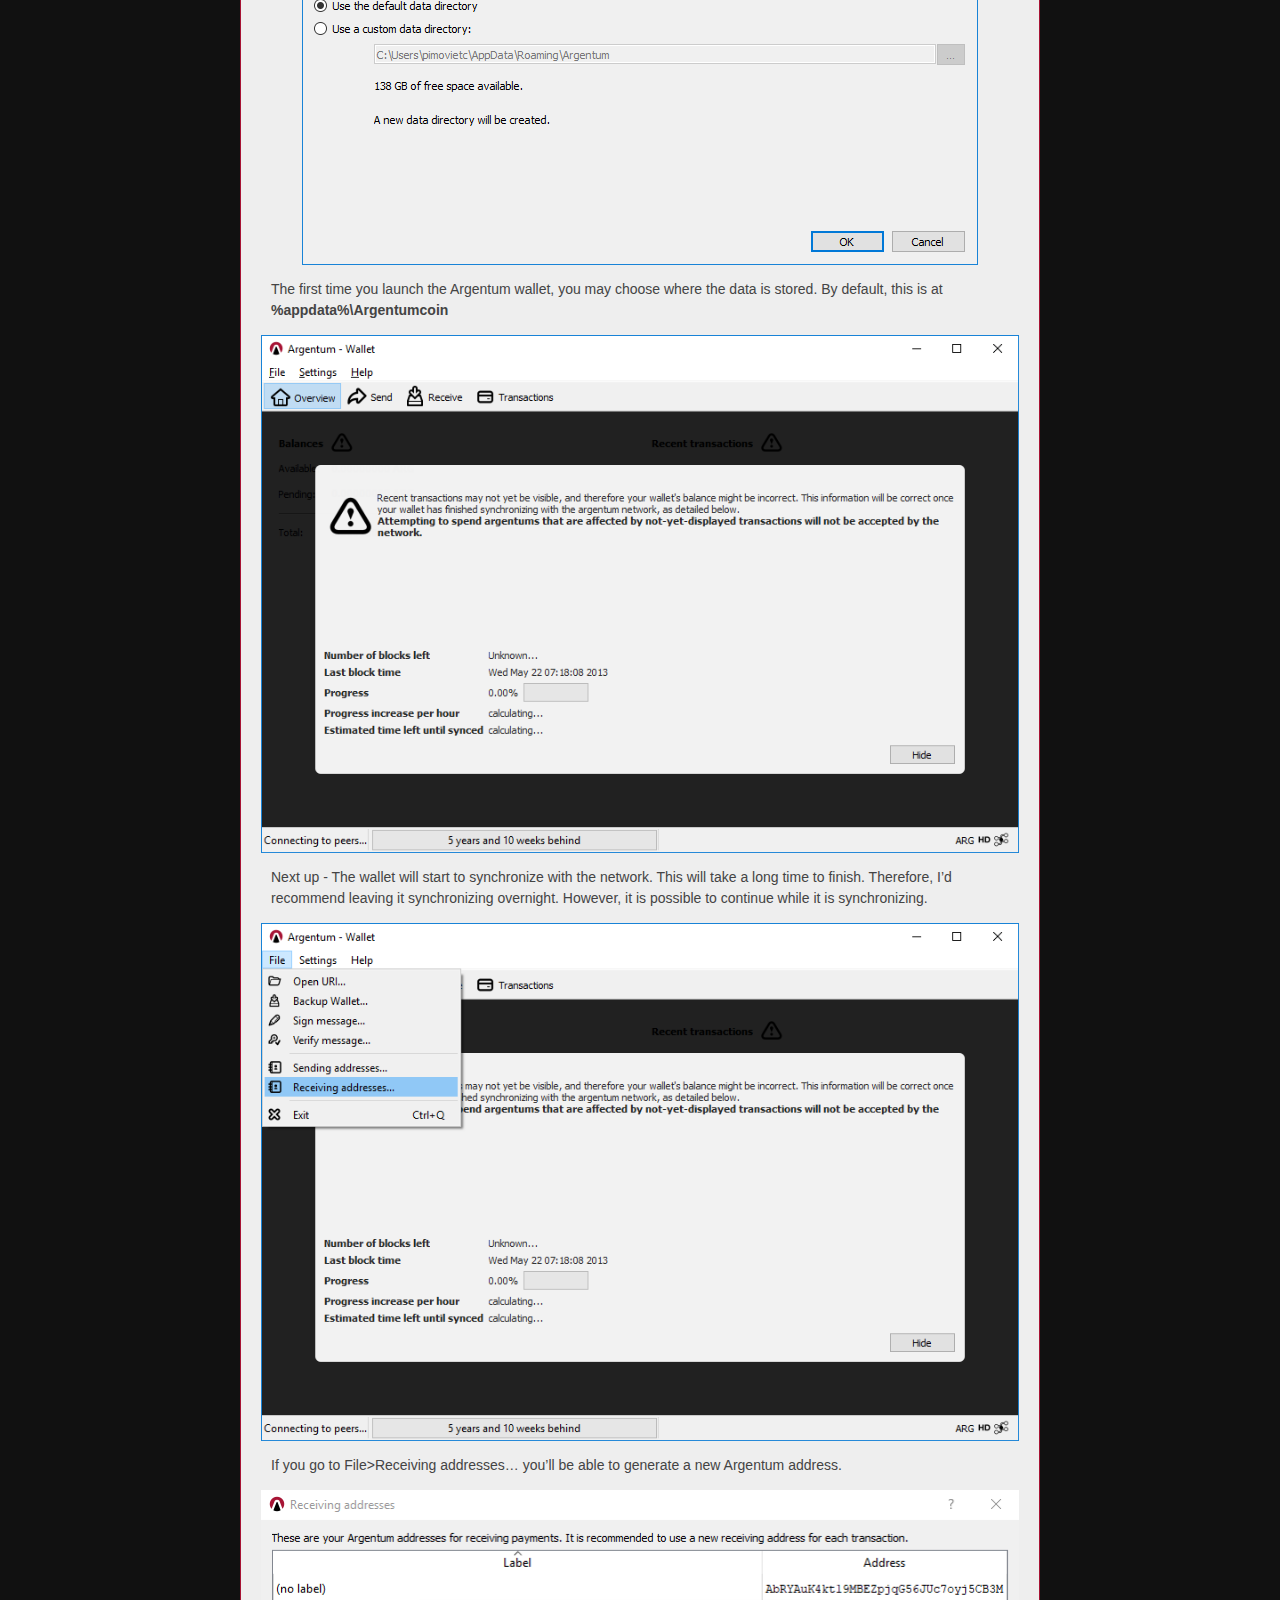
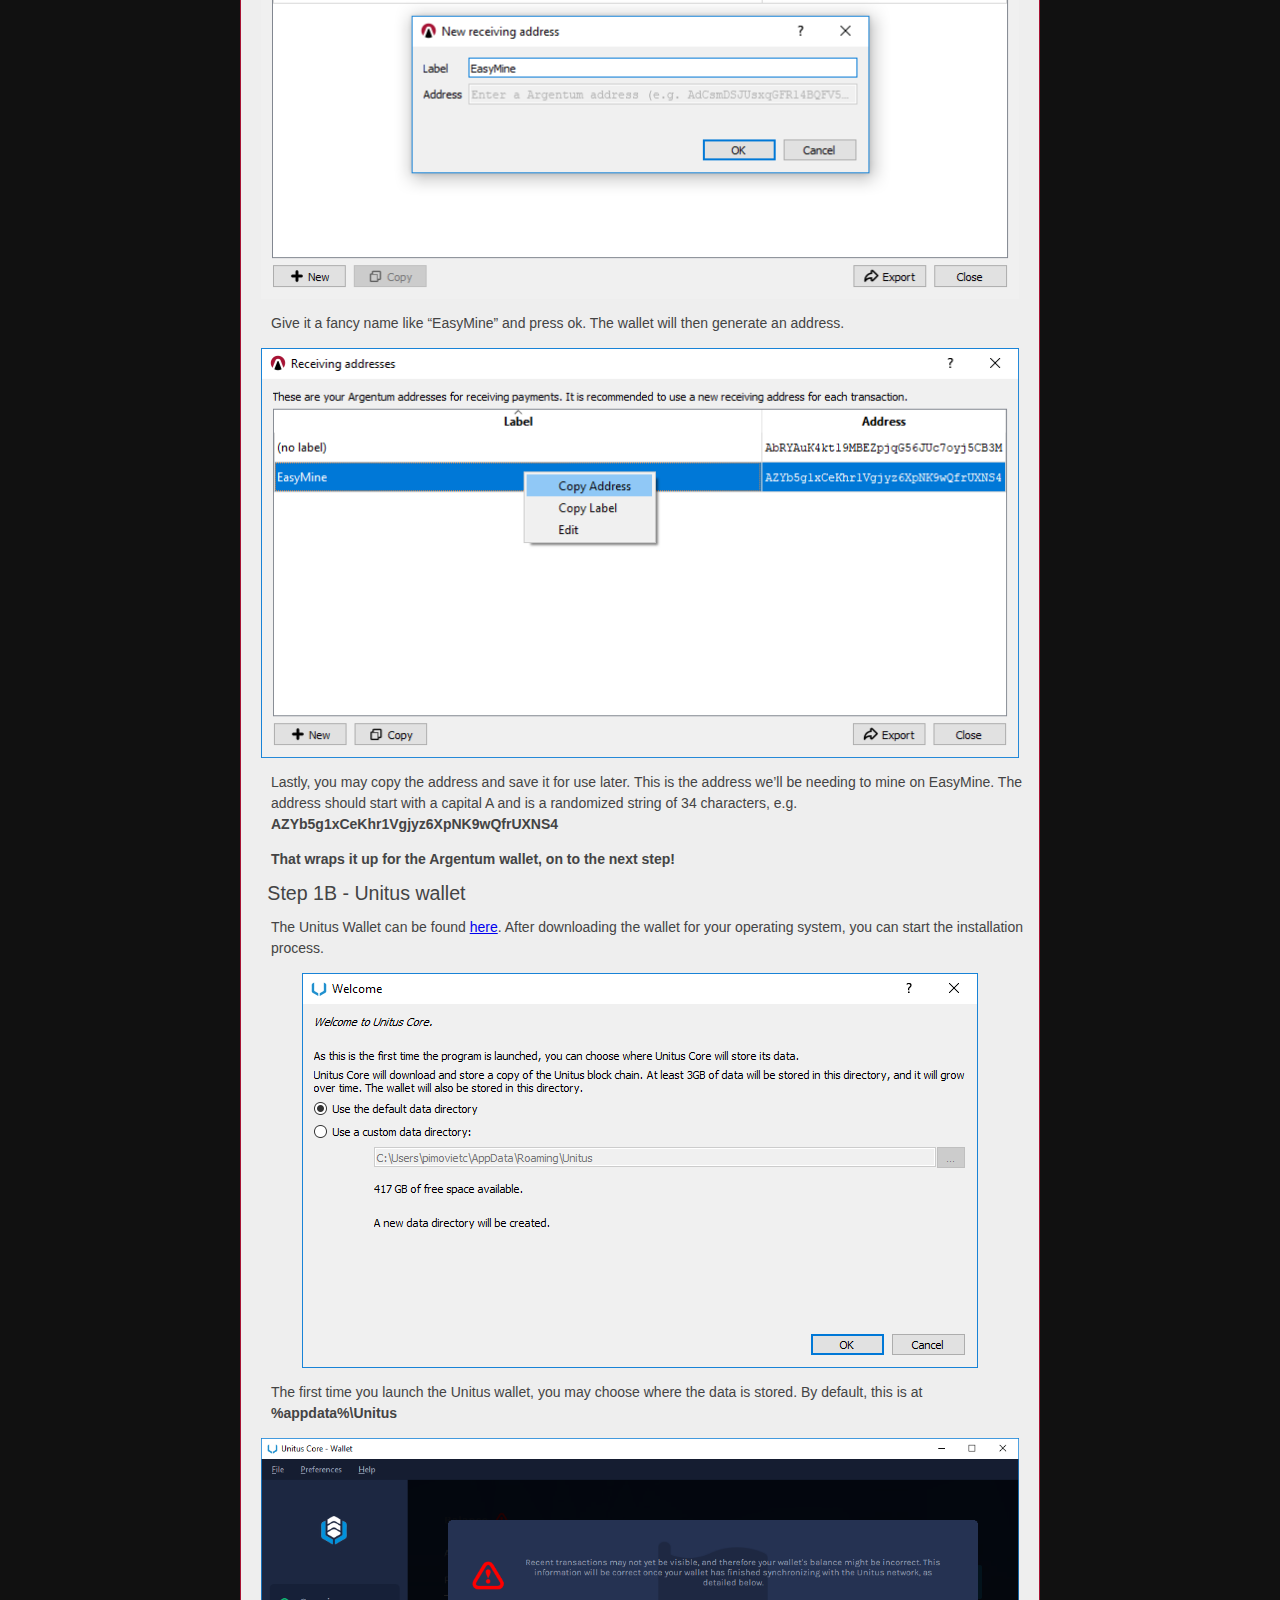
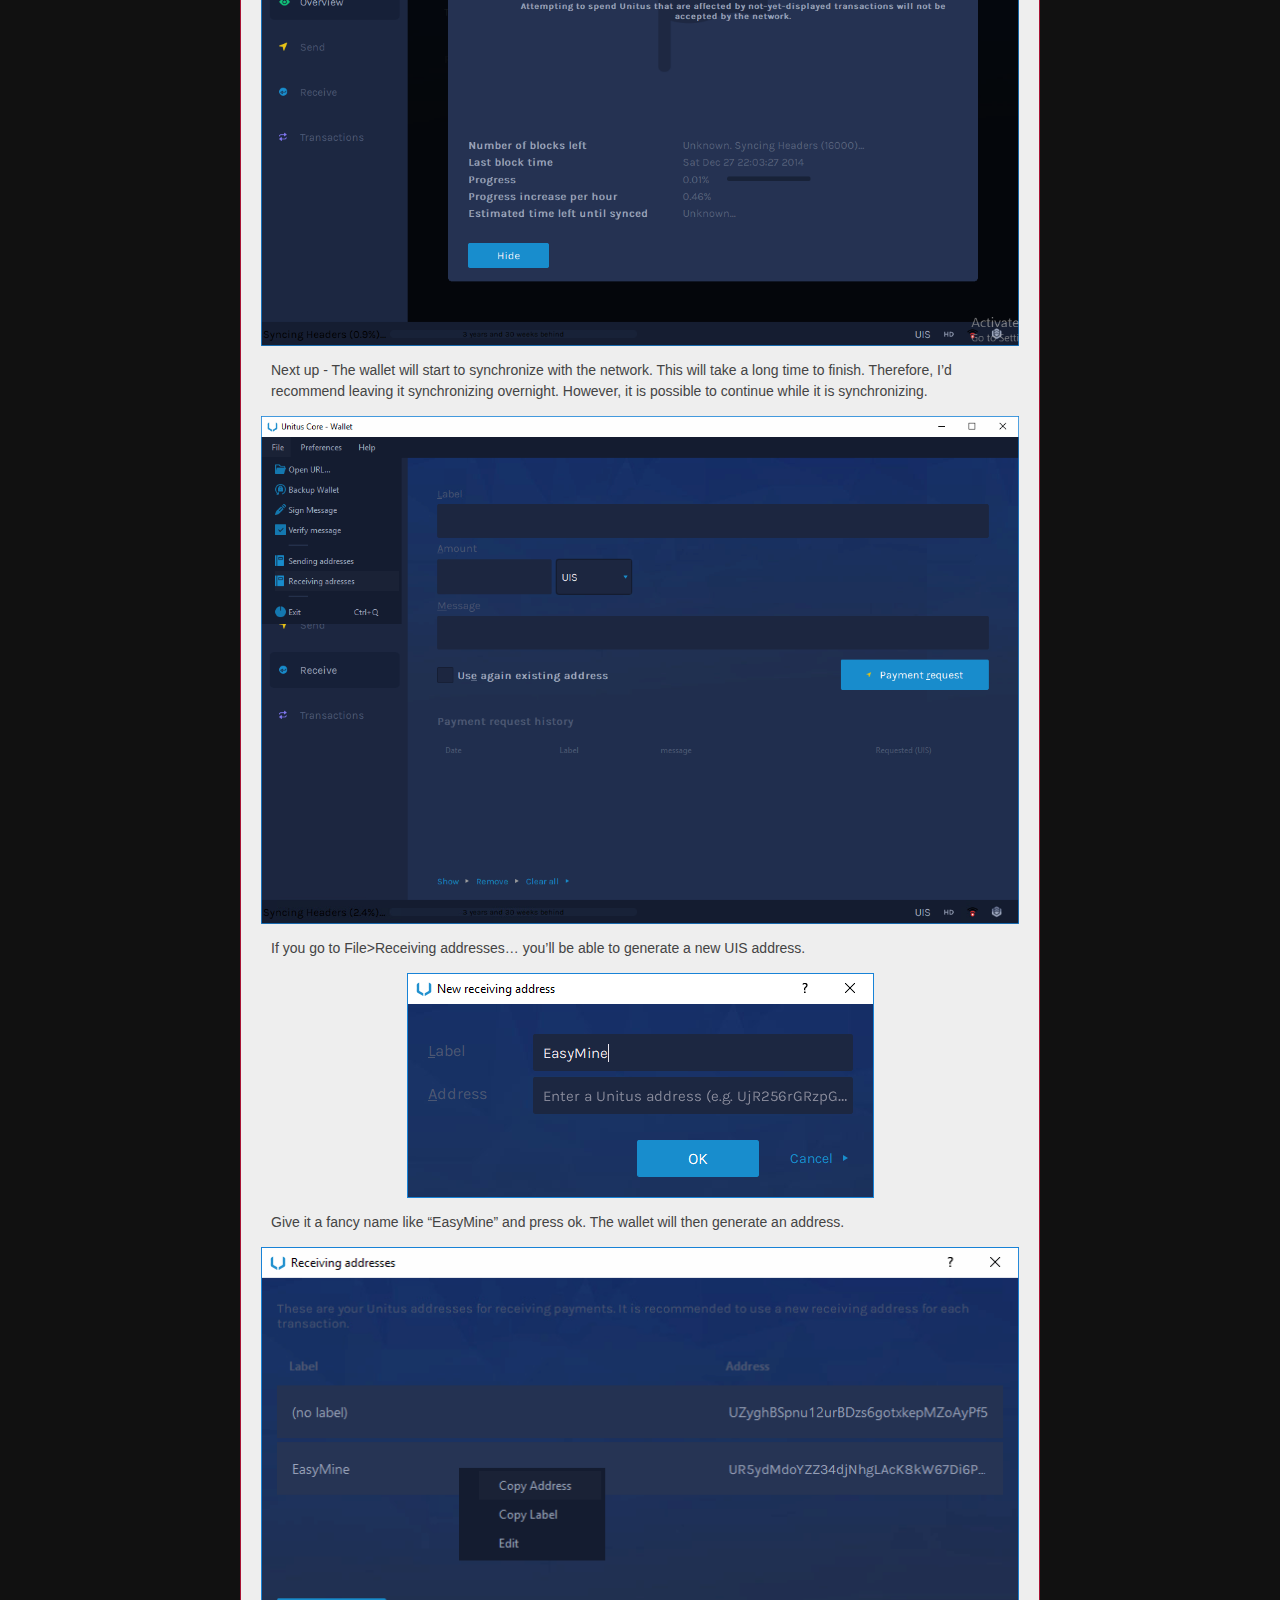
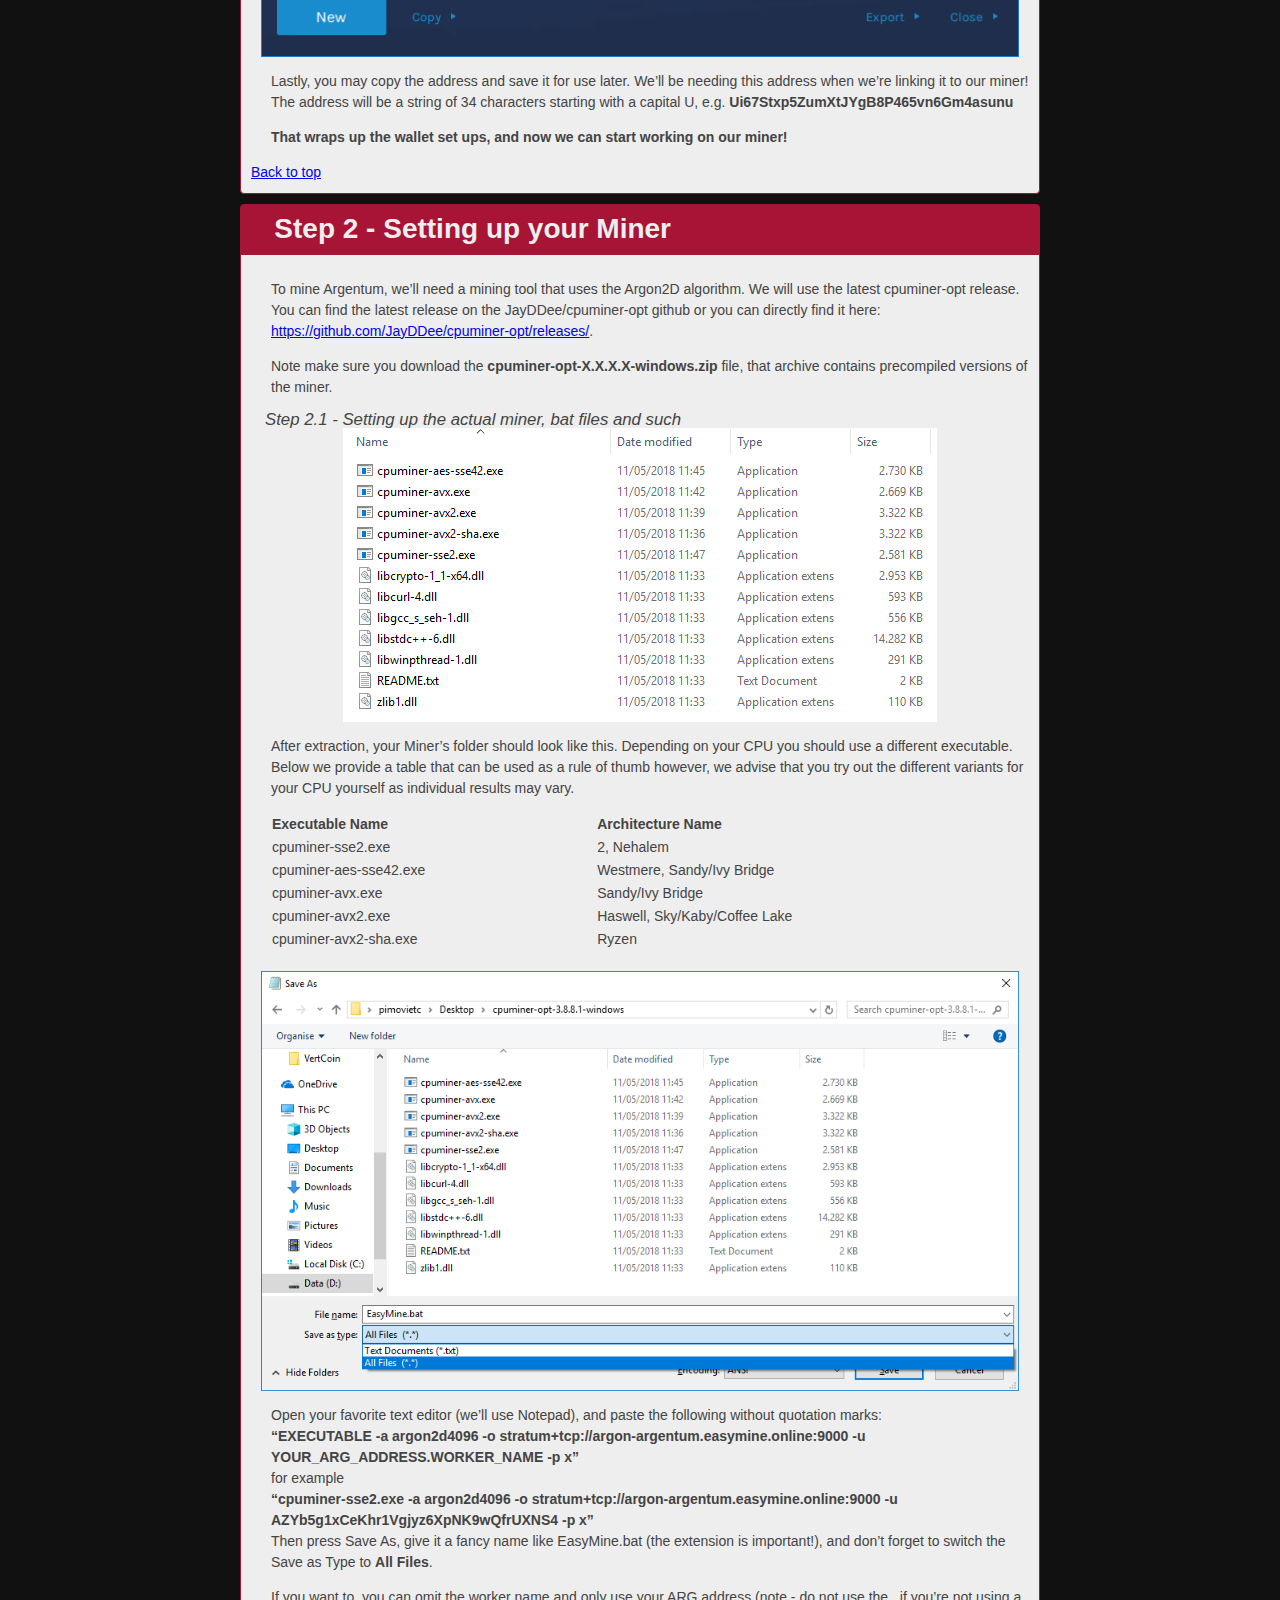
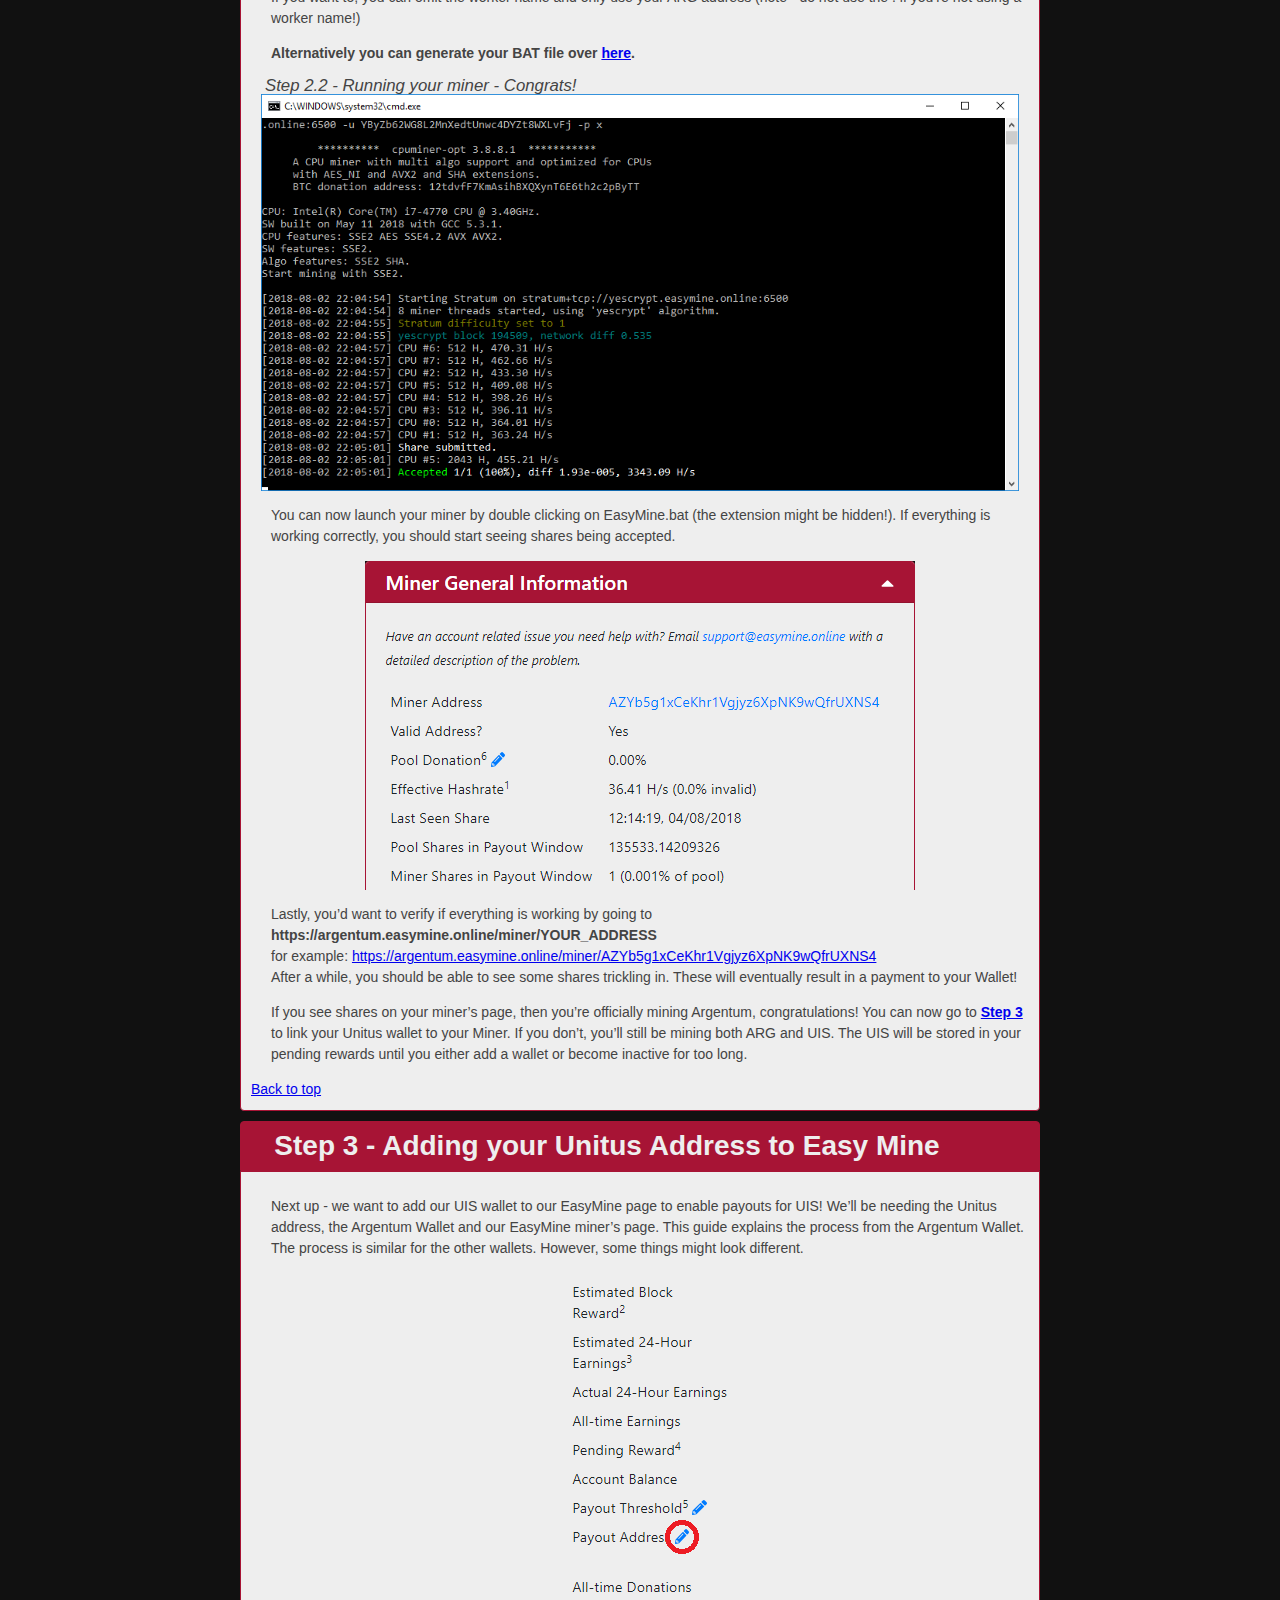
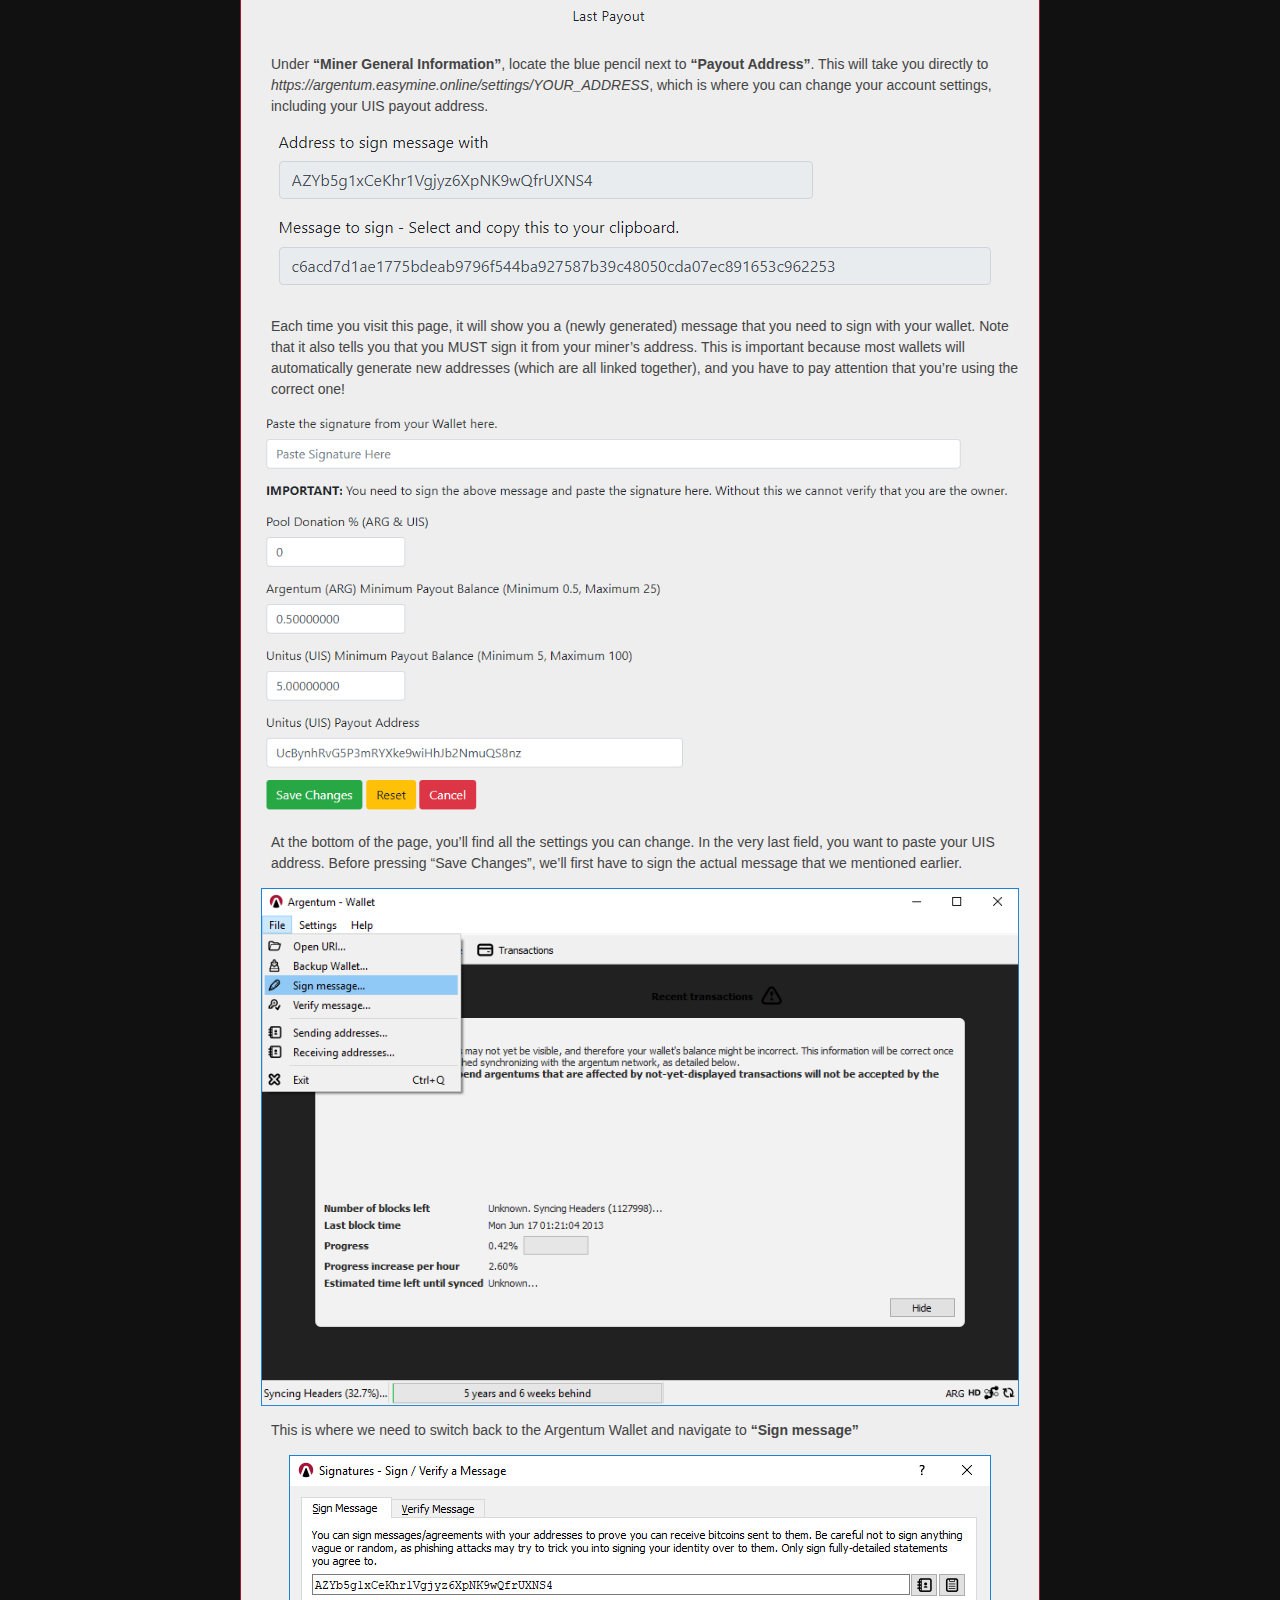
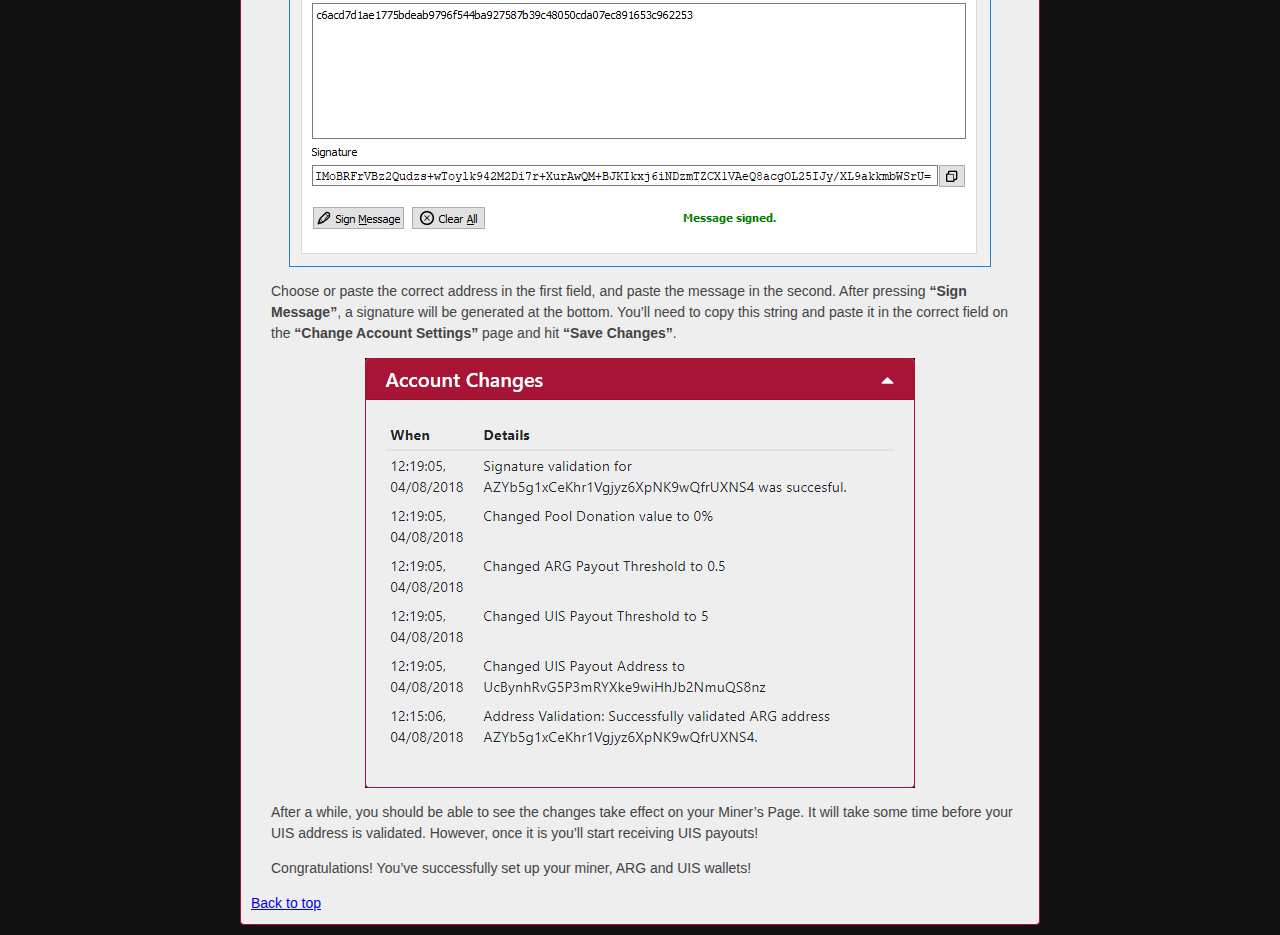
==== commit 0d7d42e1: "typo-fix" ====
--- a/Argentum/index.htm
+++ b/Argentum/index.htm
@@ -39,7 +39,7 @@
 		<h1>Generate BAT file</h1>
 	</div>
 	<div id="generate" class="content">
-		<p>With the form below you can generate the BAT file for you miner, which you'll need to start it. If you add this file to the folder that contains the CPUminer then you're ready to start mining. The top field takes your Miner's address, the second field (optionally) a worker name and the dropdown menu selects which executable to use. Below we provide a table that can be used as a rule of thumb however, we advise that you try out the different variants for your CPU yourself as individual results may vary.</p>
+		<p>With the form below you can generate the BAT file for your miner, which you'll need to start it. If you add this file to the folder that contains the CPUminer then you're ready to start mining. The top field takes your Miner's address, the second field (optionally) a worker name and the dropdown menu selects which executable to use. Below we provide a table that can be used as a rule of thumb however, we advise that you try out the different variants for your CPU yourself as individual results may vary.</p>
 
 		<table class="in_guide_table">
 				<tr>
--- a/guides.css
+++ b/guides.css
@@ -88,8 +88,7 @@
 
 .navbar img {
     height: 3em;
-    max-width: 100%
-    
+    max-width: 100%  
 }
 
 .navbar #EasyGuides {
@@ -104,7 +103,6 @@
     vertical-align: middle;
     padding: 0;
     white-space: nowrap;
-
 }
 
 .navbar h1 {
@@ -119,7 +117,6 @@
 
 .td_img {
     width: 3em;
-    
 }
 
 #generate input, #generate textarea, select {
